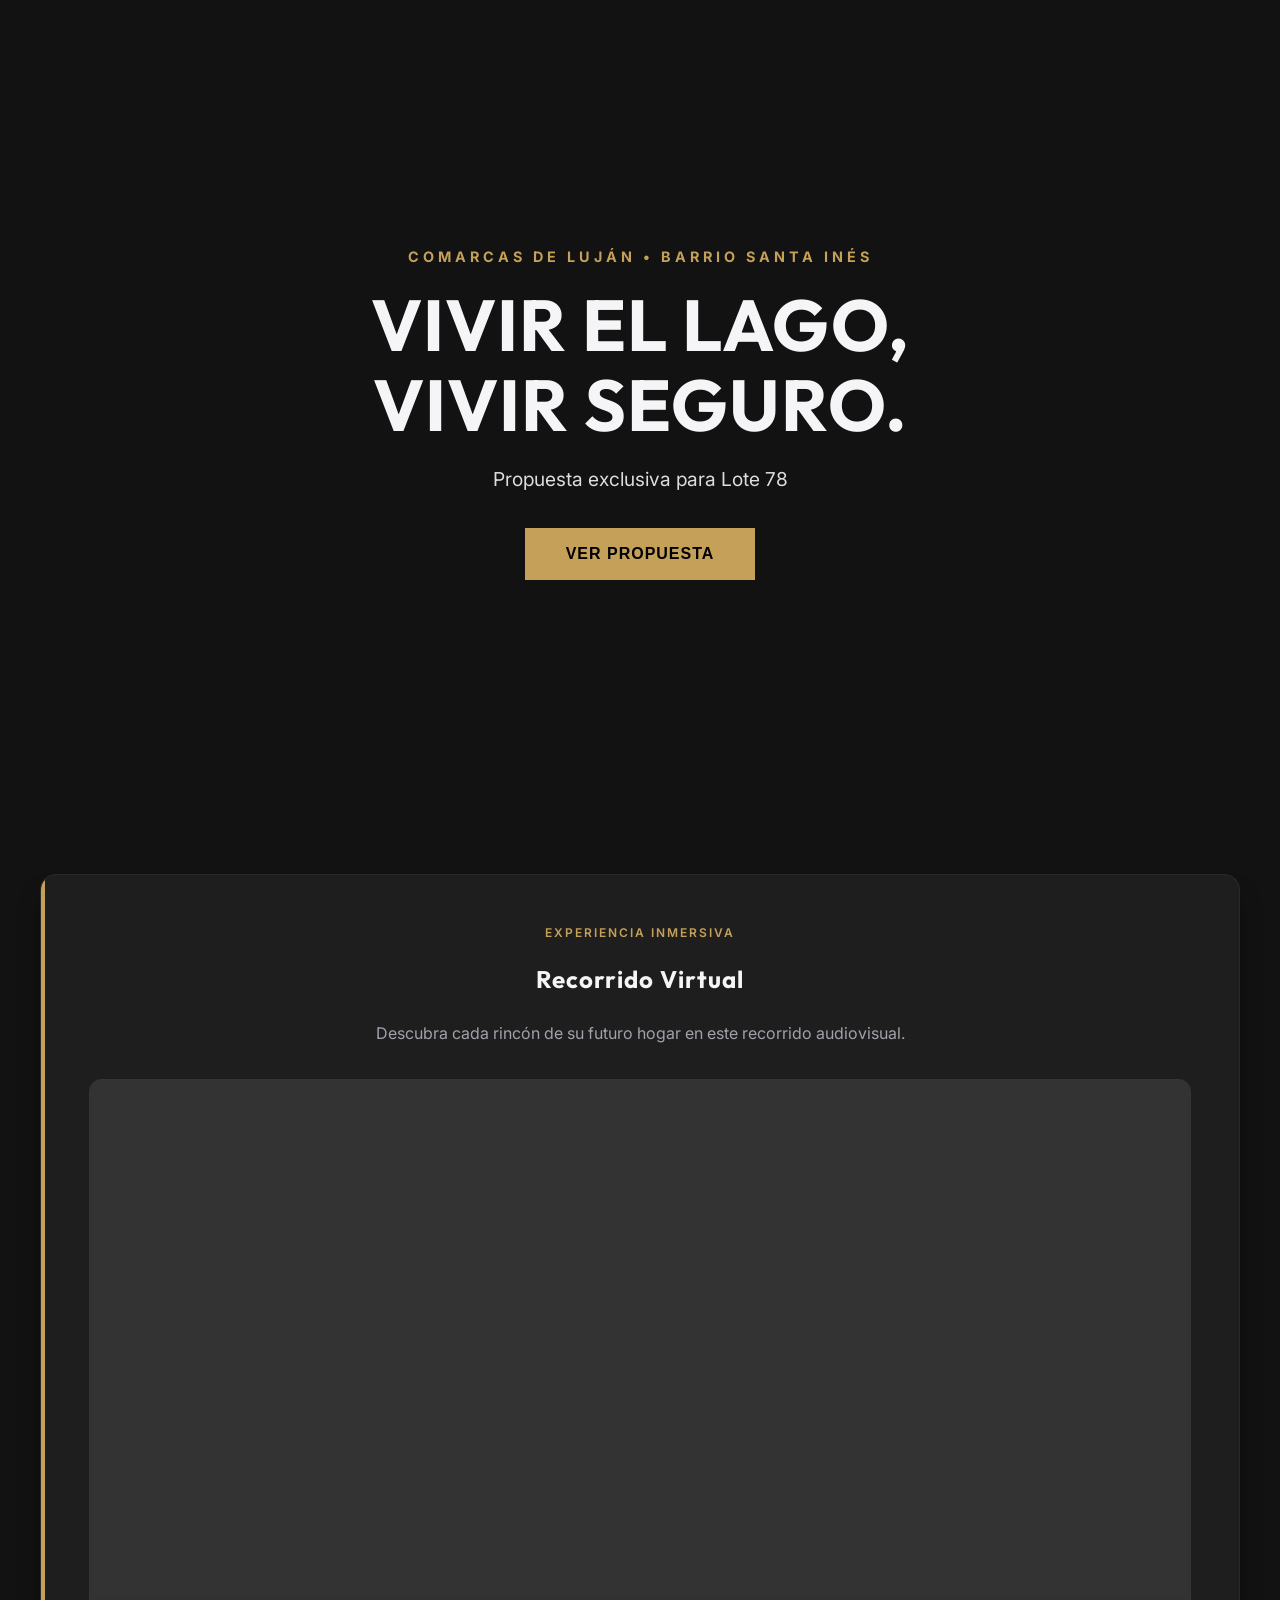
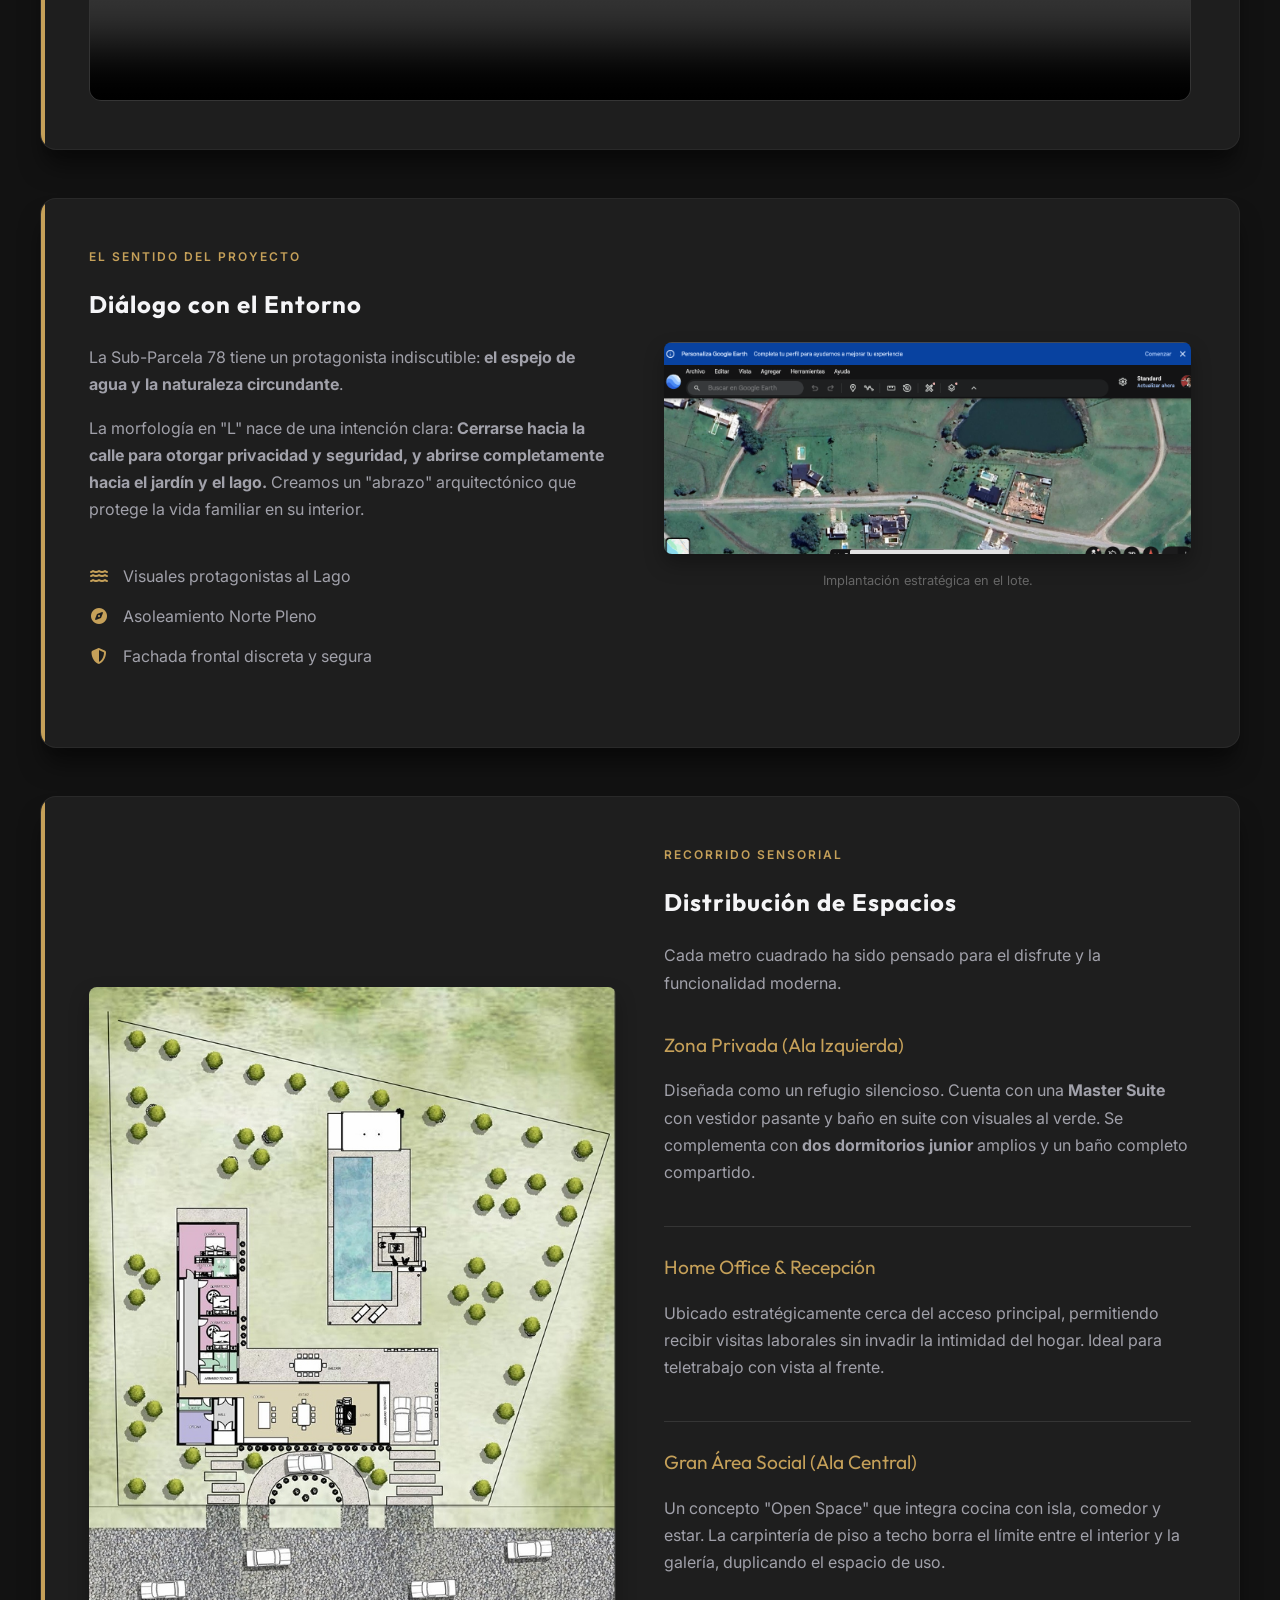
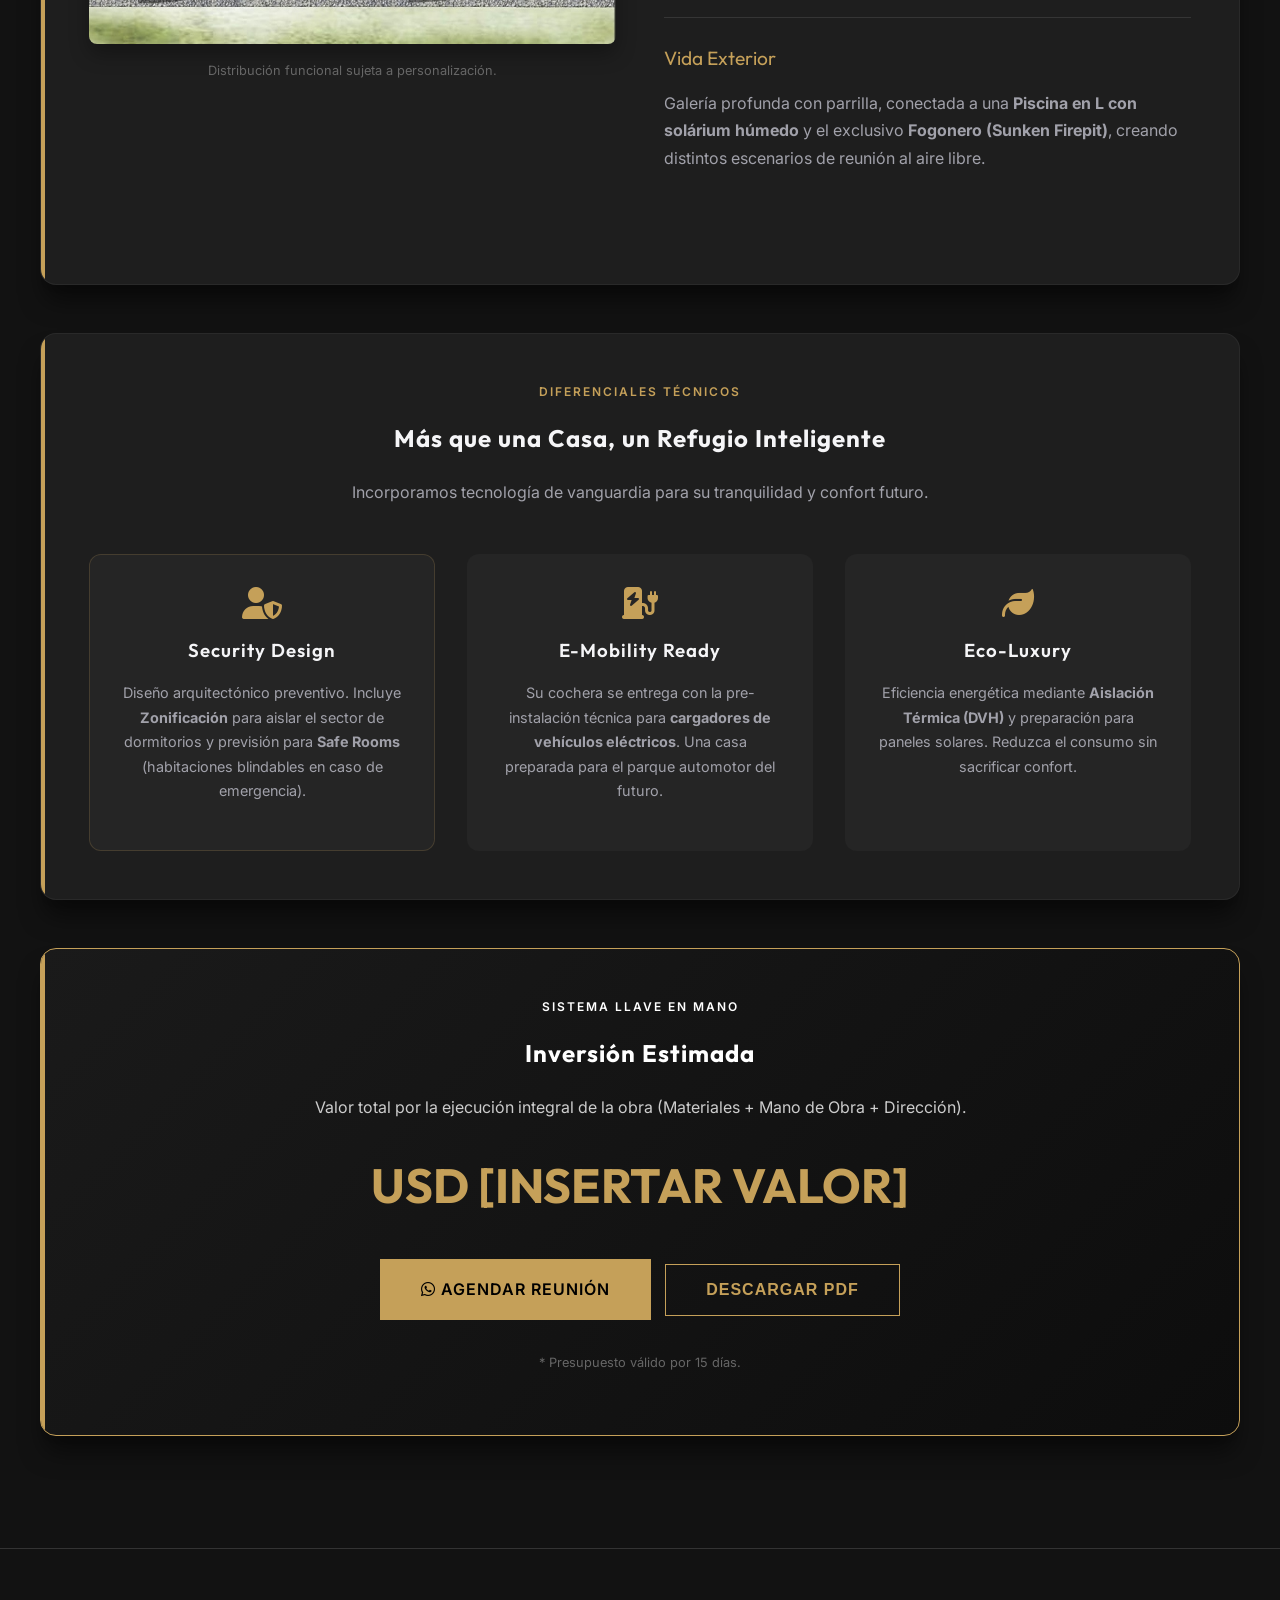
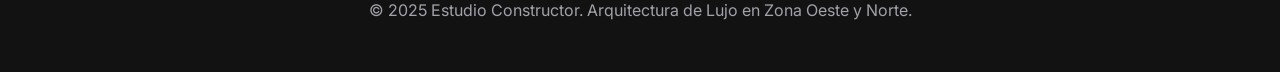
==== propuesta-loreti.html @ d9b49cde "Fix proposal file corruption and optimize print styles" ====
<!DOCTYPE html>
<html lang="es">

<head>
    <meta charset="UTF-8">
    <meta name="viewport" content="width=device-width, initial-scale=1.0">
    <title>Propuesta Loreti | Estudio Constructor</title>
    <link rel="preconnect" href="https://fonts.googleapis.com">
    <link rel="preconnect" href="https://fonts.gstatic.com" crossorigin>
    <link
        href="https://fonts.googleapis.com/css2?family=Outfit:wght@300;400;700&family=Inter:wght@300;400;600&display=swap"
        rel="stylesheet">
    <link rel="stylesheet" href="https://cdnjs.cloudflare.com/ajax/libs/font-awesome/6.4.0/css/all.min.css">

    <style>
        /* --- ESTILOS CORPORATIVOS PREMIUM --- */
        :root {
            --bg-dark: #121212;
            --bg-card: #1e1e1e;
            --gold-solid: #c5a059;
            --text-light: #f5f5f7;
            --text-dim: #a1a1aa;
            --shadow-card: 0 20px 25px -5px rgba(0, 0, 0, 0.5), 0 8px 10px -6px rgba(0, 0, 0, 0.05);
        }

        body {
            font-family: 'Inter', sans-serif;
            color: var(--text-light);
            background-color: var(--bg-dark);
            margin: 0;
            line-height: 1.7;
        }

        h1,
        h2,
        h3,
        h4 {
            font-family: 'Outfit', sans-serif;
            color: var(--text-light);
            margin-top: 0;
            letter-spacing: 1px;
        }

        .gold-text {
            color: var(--gold-solid);
        }

        /* --- HERO --- */
        .hero {
            position: relative;
            height: 90vh;
            display: flex;
            align-items: center;
            justify-content: center;
            overflow: hidden;
            text-align: center;
        }

        .video-bg {
            position: absolute;
            top: 50%;
            left: 50%;
            min-width: 100%;
            min-height: 100%;
            width: auto;
            height: auto;
            z-index: -2;
            transform: translate(-50%, -50%);
            object-fit: cover;
            filter: brightness(0.4);
        }

        .hero-content {
            z-index: 1;
            padding: 2rem;
            max-width: 900px;
            animation: fadeIn 1.5s ease-out;
        }

        .hero-subtitle {
            text-transform: uppercase;
            letter-spacing: 4px;
            font-size: 0.9rem;
            color: var(--gold-solid);
            margin-bottom: 1rem;
            font-weight: 700;
        }

        .hero h1 {
            font-size: 3.5rem;
            margin-bottom: 0.5rem;
            line-height: 1.1;
        }

        @media(min-width: 768px) {
            .hero h1 {
                font-size: 4.5rem;
            }
        }

        /* --- LAYOUT --- */
        .container {
            max-width: 1200px;
            margin: 0 auto;
            padding: 4rem 2rem;
        }

        .card {
            background: var(--bg-card);
            border: 1px solid rgba(255, 255, 255, 0.05);
            border-radius: 16px;
            box-shadow: var(--shadow-card);
            padding: 3rem;
            margin-bottom: 3rem;
            position: relative;
            overflow: hidden;
        }

        .card::before {
            content: '';
            position: absolute;
            top: 0;
            left: 0;
            width: 4px;
            height: 100%;
            background: var(--gold-solid);
        }

        .section-tag {
            text-transform: uppercase;
            font-size: 0.75rem;
            letter-spacing: 2px;
            color: var(--gold-solid);
            margin-bottom: 1rem;
            display: block;
            font-weight: 600;
        }

        .grid-2 {
            display: grid;
            grid-template-columns: 1fr;
            gap: 3rem;
            align-items: center;
        }

        .grid-3 {
            display: grid;
            grid-template-columns: repeat(auto-fit, minmax(280px, 1fr));
            gap: 2rem;
            margin-top: 3rem;
        }

        @media(min-width: 900px) {
            .grid-2 {
                grid-template-columns: 1fr 1fr;
            }
        }

        /* --- DETAILS LIST (NUEVO) --- */
        .detail-list {
            list-style: none;
            padding: 0;
            margin-top: 2rem;
        }

        .detail-item {
            margin-bottom: 1.5rem;
            border-bottom: 1px solid rgba(255, 255, 255, 0.1);
            padding-bottom: 1.5rem;
        }

        .detail-item:last-child {
            border-bottom: none;
        }

        .detail-title {
            color: var(--gold-solid);
            font-family: 'Outfit', sans-serif;
            font-size: 1.2rem;
            margin-bottom: 0.5rem;
            display: block;
        }

        /* --- FEATURES --- */
        .feature-item {
            text-align: center;
            padding: 2rem;
            background: rgba(255, 255, 255, 0.03);
            border-radius: 12px;
            transition: all 0.3s ease;
            border: 1px solid transparent;
        }

        .feature-item:hover {
            background: rgba(197, 160, 89, 0.05);
            border-color: rgba(197, 160, 89, 0.3);
            transform: translateY(-5px);
        }

        .feature-icon {
            font-size: 2rem;
            color: var(--gold-solid);
            margin-bottom: 1rem;
            display: block;
        }

        .feature-title {
            font-weight: 600;
            margin-bottom: 0.5rem;
            color: var(--text-light);
        }

        .feature-desc {
            font-size: 0.9rem;
            color: var(--text-dim);
        }

        /* --- BUDGET & BUTTONS --- */
        .budget-card {
            background: linear-gradient(135deg, #1a1a1a 0%, #0d0d0d 100%);
            border: 1px solid var(--gold-solid);
            text-align: center;
        }

        .price-tag {
            font-size: 3rem;
            font-family: 'Outfit', sans-serif;
            font-weight: 700;
            color: var(--gold-solid);
            margin: 1.5rem 0;
        }

        .btn {
            display: inline-block;
            padding: 1rem 2.5rem;
            border-radius: 0px;
            text-decoration: none;
            font-weight: 600;
            transition: all 0.3s;
            cursor: pointer;
            border: 1px solid var(--gold-solid);
            font-size: 1rem;
            letter-spacing: 1px;
            text-transform: uppercase;
        }

        .btn-primary {
            background-color: var(--gold-solid);
            color: #000;
        }

        .btn-primary:hover {
            background-color: #e0b665;
            box-shadow: 0 0 15px rgba(197, 160, 89, 0.3);
        }

        .btn-outline {
            background-color: transparent;
            color: var(--gold-solid);
        }

        .btn-outline:hover {
            background-color: rgba(197, 160, 89, 0.1);
        }

        /* --- UTILS --- */
        img {
            max-width: 100%;
            height: auto;
            border-radius: 8px;
            box-shadow: 0 10px 20px rgba(0, 0, 0, 0.3);
        }

        .text-dim {
            color: var(--text-dim);
        }

        ul.check-list {
            list-style: none;
            padding: 0;
            text-align: left;
            display: inline-block;
        }

        ul.check-list li {
            margin-bottom: 0.8rem;
            color: var(--text-dim);
        }

        ul.check-list li i {
            color: var(--gold-solid);
            margin-right: 10px;
            width: 20px;
            text-align: center;
        }

        @keyframes fadeIn {
            from {
                opacity: 0;
                transform: translateY(20px);
            }

            to {
                opacity: 1;
                transform: translateY(0);
            }
        }

        /* --- PRINT --- */
        @media print {
            @page {
                size: A4;
                margin: 1.5cm;
            }

            body {
                background-color: white !important;
                color: #000 !important;
                font-size: 10pt;
                -webkit-print-color-adjust: exact;
                print-color-adjust: exact;
            }

            .hero,
            .btn,
            footer,
            .no-print,
            video,
            .video-bg {
                display: none !important;
            }

            .container {
                width: 100% !important;
                max-width: 100% !important;
                padding: 0 !important;
                margin: 0 !important;
            }

            .card {
                background: white !important;
                color: black !important;
                box-shadow: none !important;
                border: none !important;
                border-bottom: 1px solid #eee !important;
                padding: 1rem 0 !important;
                margin-bottom: 1.5rem !important;
                page-break-inside: avoid;
            }

            .card::before {
                display: none !important;
            }

            h1,
            h2,
            h3,
            h4 {
                color: #000 !important;
                page-break-after: avoid;
            }

            .section-tag,
            .gold-text,
            .detail-title,
            .feature-icon {
                color: #c5a059 !important;
                /* Keep gold accent for branding */
            }

            .text-dim,
            .feature-desc {
                color: #444 !important;
            }

            .grid-2,
            .grid-3 {
                display: block !important;
                /* Stack items for better vertical flow on A4 */
            }

            .grid-2>div,
            .grid-3>div {
                margin-bottom: 1.5rem;
                page-break-inside: avoid;
            }

            img {
                max-width: 100% !important;
                height: auto !important;
                box-shadow: none !important;
                border: 1px solid #eee;
            }

            .budget-card {
                background: #f9f9f9 !important;
                border: 2px solid #c5a059 !important;
                color: black !important;
                page-break-before: auto;
            }

            .price-tag {
                color: #c5a059 !important;
            }

            /* Header for Print */
            .print-header {
                display: block !important;
                text-align: center;
                margin-bottom: 3rem;
                border-bottom: 2px solid #c5a059;
                padding-bottom: 1rem;
            }

            .print-header h1 {
                font-size: 24pt;
                margin-bottom: 0.5rem;
            }

            .print-header p {
                font-size: 12pt;
                color: #666;
            }
        }

        .print-header {
            display: none;
        }
    </style>
</head>

<body>

    <div class="print-header">
        <h1>ESTUDIO CONSTRUCTOR</h1>
        <p>Propuesta de Diseño y Ejecución | Cliente: Familia Loreti</p>
    </div>

    <header class="hero">
        <video autoplay muted loop playsinline class="video-bg">
            <source src="Propuesta Loreti/Proyecto loreti video.mp4" type="video/mp4">
        </video>
        <div class="hero-content">
            <p class="hero-subtitle">Comarcas de Luján • Barrio Santa Inés</p>
            <h1>VIVIR EL LAGO,<br>VIVIR SEGURO.</h1>
            <p style="font-size: 1.2rem; color: #ddd; margin-bottom: 2rem;">Propuesta exclusiva para Lote 78</p>
            <div>
                <button onclick="document.getElementById('concepto').scrollIntoView({behavior: 'smooth'})"
                    class="btn btn-primary">Ver Propuesta</button>
            </div>
        </div>
    </header>

    <main class="container">

        <section class="card" style="text-align: center;">
            <span class="section-tag">EXPERIENCIA INMERSIVA</span>
            <h2>Recorrido Virtual</h2>
            <p class="text-dim" style="margin-bottom: 2rem;">Descubra cada rincón de su futuro hogar en este recorrido
                audiovisual.</p>
            <div
                style="position: relative; padding-bottom: 56.25%; height: 0; overflow: hidden; border-radius: 12px; border: 1px solid rgba(255,255,255,0.1);">
                <video controls
                    style="position: absolute; top: 0; left: 0; width: 100%; height: 100%; object-fit: cover;">
                    <source src="Propuesta Loreti/Proyecto loreti video.mp4" type="video/mp4">
                    Tu navegador no soporta el elemento de video.
                </video>
            </div>
        </section>

        <section id="concepto" class="card">
            <div class="grid-2">
                <div>
                    <span class="section-tag">EL SENTIDO DEL PROYECTO</span>
                    <h2>Diálogo con el Entorno</h2>
                    <p class="text-dim">La Sub-Parcela 78 tiene un protagonista indiscutible: <strong>el espejo de agua
                            y la naturaleza circundante</strong>.</p>
                    <p class="text-dim">La morfología en "L" nace de una intención clara: <strong>Cerrarse hacia la
                            calle para otorgar privacidad y seguridad, y abrirse completamente hacia el jardín y el
                            lago.</strong> Creamos un "abrazo" arquitectónico que protege la vida familiar en su
                        interior.</p>
                    <div style="margin-top: 1.5rem;">
                        <ul class="check-list">
                            <li><i class="fas fa-water"></i> Visuales protagonistas al Lago</li>
                            <li><i class="fas fa-compass"></i> Asoleamiento Norte Pleno</li>
                            <li><i class="fas fa-shield-alt"></i> Fachada frontal discreta y segura</li>
                        </ul>
                    </div>
                </div>
                <div>
                    <img src="Propuesta Loreti/Captura de pantalla 2025-11-27 100726.png"
                        alt="Vista al Lago en Comarcas de Luján">
                    <p style="text-align: center; font-size: 0.8rem; color: #666; margin-top: 0.5rem;">Implantación
                        estratégica en el lote.</p>
                </div>
            </div>
        </section>

        <section class="card">
            <div class="grid-2">
                <div>
                    <img src="Propuesta Loreti/plano_proyecto.jpg" alt="Plano de Distribución">
                    <p style="text-align: center; font-size: 0.8rem; color: #666; margin-top: 0.5rem;">Distribución
                        funcional sujeta a personalización.</p>
                </div>
                <div>
                    <span class="section-tag">RECORRIDO SENSORIAL</span>
                    <h2>Distribución de Espacios</h2>
                    <p class="text-dim" style="margin-bottom: 1.5rem;">Cada metro cuadrado ha sido pensado para el
                        disfrute y la funcionalidad moderna.</p>

                    <ul class="detail-list">
                        <li class="detail-item">
                            <span class="detail-title">Zona Privada (Ala Izquierda)</span>
                            <p class="text-dim">Diseñada como un refugio silencioso. Cuenta con una <strong>Master
                                    Suite</strong> con vestidor pasante y baño en suite con visuales al verde. Se
                                complementa con <strong>dos dormitorios junior</strong> amplios y un baño completo
                                compartido.</p>
                        </li>
                        <li class="detail-item">
                            <span class="detail-title">Home Office & Recepción</span>
                            <p class="text-dim">Ubicado estratégicamente cerca del acceso principal, permitiendo recibir
                                visitas laborales sin invadir la intimidad del hogar. Ideal para teletrabajo con vista
                                al frente.</p>
                        </li>
                        <li class="detail-item">
                            <span class="detail-title">Gran Área Social (Ala Central)</span>
                            <p class="text-dim">Un concepto "Open Space" que integra cocina con isla, comedor y estar.
                                La carpintería de piso a techo borra el límite entre el interior y la galería,
                                duplicando el espacio de uso.</p>
                        </li>
                        <li class="detail-item">
                            <span class="detail-title">Vida Exterior</span>
                            <p class="text-dim">Galería profunda con parrilla, conectada a una <strong>Piscina en L con
                                    solárium húmedo</strong> y el exclusivo <strong>Fogonero (Sunken Firepit)</strong>,
                                creando distintos escenarios de reunión al aire libre.</p>
                        </li>
                    </ul>
                </div>
            </div>
        </section>

        <section class="card">
            <div style="text-align: center; margin-bottom: 2rem;">
                <span class="section-tag">DIFERENCIALES TÉCNICOS</span>
                <h2>Más que una Casa, un Refugio Inteligente</h2>
                <p class="text-dim">Incorporamos tecnología de vanguardia para su tranquilidad y confort futuro.</p>
            </div>

            <div class="grid-3">
                <div class="feature-item" style="border-color: rgba(197, 160, 89, 0.2);">
                    <i class="fas fa-user-shield feature-icon"></i>
                    <h3 class="feature-title">Security Design</h3>
                    <p class="feature-desc">Diseño arquitectónico preventivo. Incluye <strong>Zonificación</strong> para
                        aislar el sector de dormitorios y previsión para <strong>Safe Rooms</strong> (habitaciones
                        blindables en caso de emergencia).</p>
                </div>

                <div class="feature-item">
                    <i class="fas fa-charging-station feature-icon"></i>
                    <h3 class="feature-title">E-Mobility Ready</h3>
                    <p class="feature-desc">Su cochera se entrega con la pre-instalación técnica para <strong>cargadores
                            de vehículos eléctricos</strong>. Una casa preparada para el parque automotor del futuro.
                    </p>
                </div>

                <div class="feature-item">
                    <i class="fas fa-leaf feature-icon"></i>
                    <h3 class="feature-title">Eco-Luxury</h3>
                    <p class="feature-desc">Eficiencia energética mediante <strong>Aislación Térmica (DVH)</strong> y
                        preparación para paneles solares. Reduzca el consumo sin sacrificar confort.</p>
                </div>
            </div>
        </section>

        <section id="presupuesto" class="card budget-card">
            <span class="section-tag" style="color: #fff;">SISTEMA LLAVE EN MANO</span>
            <h2 style="color: #fff;">Inversión Estimada</h2>
            <p style="color: #ccc;">Valor total por la ejecución integral de la obra (Materiales + Mano de Obra +
                Dirección).</p>

            <div class="price-tag">USD [INSERTAR VALOR]</div>

            <div style="margin-top: 2rem;">
                <a href="https://wa.me/5491140753480" class="btn btn-primary"><i class="fab fa-whatsapp"></i> Agendar
                    Reunión</a>
                <button onclick="window.print()" class="btn btn-outline" style="margin-left: 10px;">Descargar
                    PDF</button>
            </div>
            <p style="font-size: 0.8rem; color: #666; margin-top: 2rem;">* Presupuesto válido por 15 días.</p>
        </section>

    </main>

    <footer class="no-print" style="text-align: center; padding: 2rem; border-top: 1px solid #333;">
        <p class="text-dim">&copy; 2025 Estudio Constructor. Arquitectura de Lujo en Zona Oeste y Norte.</p>
    </footer>

</body>

</html>
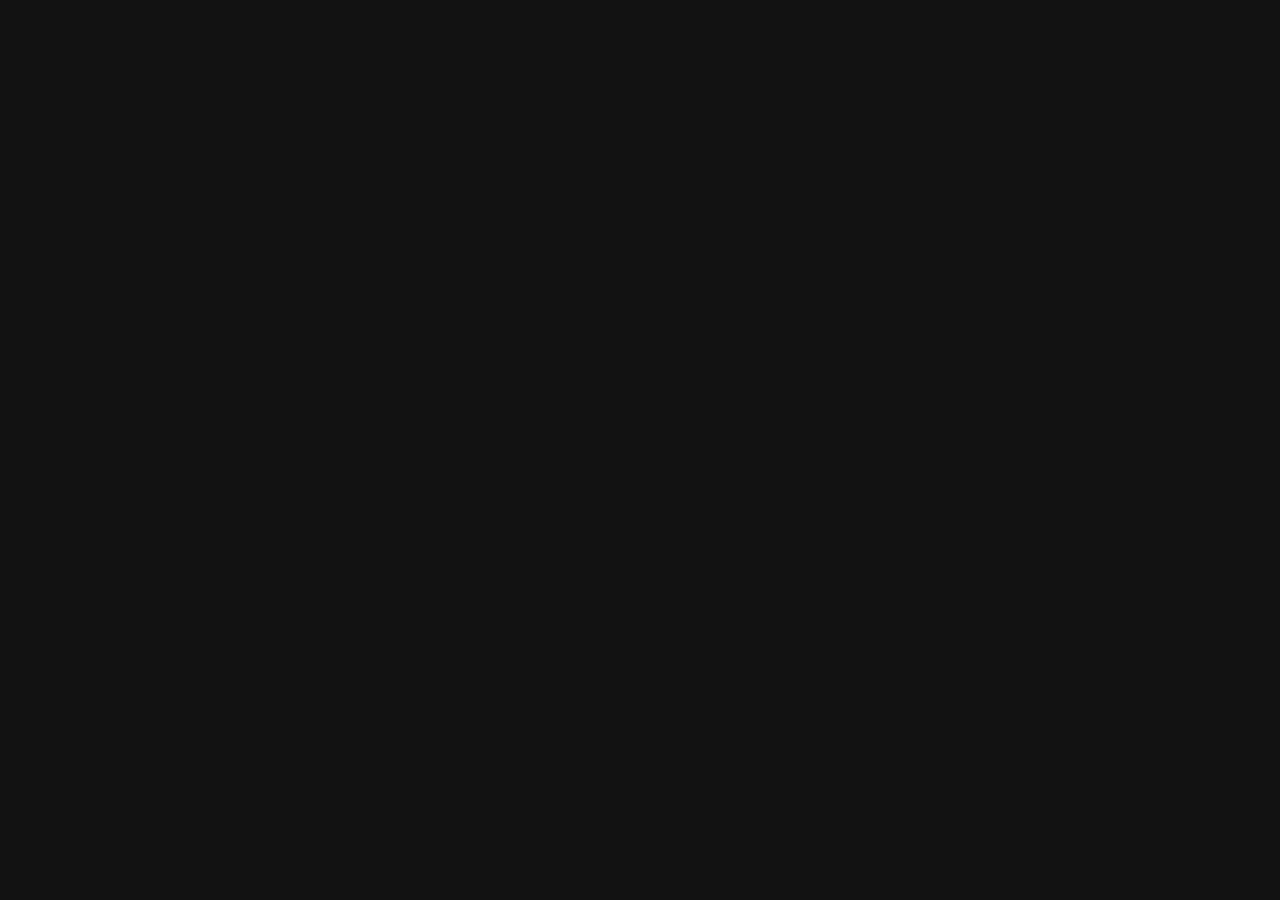
==== commit 4b2e56e9: "Add PDF Cover Page and enforce page breaks" ====
--- a/propuesta-loreti.html
+++ b/propuesta-loreti.html
@@ -301,301 +301,10 @@
             }
 
             to {
-                opacity: 1;
-                transform: translateY(0);
-            }
-        }
-
-        /* --- PRINT --- */
-        @media print {
-            @page {
-                size: A4;
-                margin: 1.5cm;
-            }
-
-            body {
-                background-color: white !important;
-                color: #000 !important;
-                font-size: 10pt;
-                -webkit-print-color-adjust: exact;
-                print-color-adjust: exact;
-            }
-
-            .hero,
-            .btn,
-            footer,
-            .no-print,
-            video,
-            .video-bg {
-                display: none !important;
-            }
-
-            .container {
-                width: 100% !important;
-                max-width: 100% !important;
-                padding: 0 !important;
-                margin: 0 !important;
-            }
-
-            .card {
-                background: white !important;
-                color: black !important;
-                box-shadow: none !important;
-                border: none !important;
-                border-bottom: 1px solid #eee !important;
-                padding: 1rem 0 !important;
-                margin-bottom: 1.5rem !important;
-                page-break-inside: avoid;
-            }
-
-            .card::before {
-                display: none !important;
-            }
-
-            h1,
-            h2,
-            h3,
-            h4 {
-                color: #000 !important;
-                page-break-after: avoid;
-            }
-
-            .section-tag,
-            .gold-text,
-            .detail-title,
-            .feature-icon {
-                color: #c5a059 !important;
-                /* Keep gold accent for branding */
-            }
-
-            .text-dim,
-            .feature-desc {
-                color: #444 !important;
-            }
-
-            .grid-2,
-            .grid-3 {
-                display: block !important;
-                /* Stack items for better vertical flow on A4 */
-            }
-
-            .grid-2>div,
-            .grid-3>div {
-                margin-bottom: 1.5rem;
-                page-break-inside: avoid;
-            }
-
-            img {
-                max-width: 100% !important;
-                height: auto !important;
-                box-shadow: none !important;
-                border: 1px solid #eee;
-            }
-
-            .budget-card {
-                background: #f9f9f9 !important;
-                border: 2px solid #c5a059 !important;
-                color: black !important;
-                page-break-before: auto;
-            }
-
-            .price-tag {
-                color: #c5a059 !important;
-            }
-
-            /* Header for Print */
-            .print-header {
-                display: block !important;
-                text-align: center;
-                margin-bottom: 3rem;
-                border-bottom: 2px solid #c5a059;
-                padding-bottom: 1rem;
-            }
-
-            .print-header h1 {
-                font-size: 24pt;
-                margin-bottom: 0.5rem;
-            }
-
-            .print-header p {
-                font-size: 12pt;
-                color: #666;
-            }
-        }
-
-        .print-header {
-            display: none;
-        }
-    </style>
-</head>
-
-<body>
-
-    <div class="print-header">
-        <h1>ESTUDIO CONSTRUCTOR</h1>
-        <p>Propuesta de Diseño y Ejecución | Cliente: Familia Loreti</p>
-    </div>
-
-    <header class="hero">
-        <video autoplay muted loop playsinline class="video-bg">
-            <source src="Propuesta Loreti/Proyecto loreti video.mp4" type="video/mp4">
-        </video>
-        <div class="hero-content">
-            <p class="hero-subtitle">Comarcas de Luján • Barrio Santa Inés</p>
-            <h1>VIVIR EL LAGO,<br>VIVIR SEGURO.</h1>
-            <p style="font-size: 1.2rem; color: #ddd; margin-bottom: 2rem;">Propuesta exclusiva para Lote 78</p>
-            <div>
-                <button onclick="document.getElementById('concepto').scrollIntoView({behavior: 'smooth'})"
-                    class="btn btn-primary">Ver Propuesta</button>
-            </div>
-        </div>
-    </header>
-
-    <main class="container">
-
-        <section class="card" style="text-align: center;">
-            <span class="section-tag">EXPERIENCIA INMERSIVA</span>
-            <h2>Recorrido Virtual</h2>
-            <p class="text-dim" style="margin-bottom: 2rem;">Descubra cada rincón de su futuro hogar en este recorrido
-                audiovisual.</p>
-            <div
-                style="position: relative; padding-bottom: 56.25%; height: 0; overflow: hidden; border-radius: 12px; border: 1px solid rgba(255,255,255,0.1);">
-                <video controls
-                    style="position: absolute; top: 0; left: 0; width: 100%; height: 100%; object-fit: cover;">
-                    <source src="Propuesta Loreti/Proyecto loreti video.mp4" type="video/mp4">
-                    Tu navegador no soporta el elemento de video.
-                </video>
-            </div>
-        </section>
-
-        <section id="concepto" class="card">
-            <div class="grid-2">
-                <div>
-                    <span class="section-tag">EL SENTIDO DEL PROYECTO</span>
-                    <h2>Diálogo con el Entorno</h2>
-                    <p class="text-dim">La Sub-Parcela 78 tiene un protagonista indiscutible: <strong>el espejo de agua
-                            y la naturaleza circundante</strong>.</p>
-                    <p class="text-dim">La morfología en "L" nace de una intención clara: <strong>Cerrarse hacia la
-                            calle para otorgar privacidad y seguridad, y abrirse completamente hacia el jardín y el
-                            lago.</strong> Creamos un "abrazo" arquitectónico que protege la vida familiar en su
-                        interior.</p>
-                    <div style="margin-top: 1.5rem;">
-                        <ul class="check-list">
-                            <li><i class="fas fa-water"></i> Visuales protagonistas al Lago</li>
-                            <li><i class="fas fa-compass"></i> Asoleamiento Norte Pleno</li>
-                            <li><i class="fas fa-shield-alt"></i> Fachada frontal discreta y segura</li>
-                        </ul>
-                    </div>
-                </div>
-                <div>
-                    <img src="Propuesta Loreti/Captura de pantalla 2025-11-27 100726.png"
-                        alt="Vista al Lago en Comarcas de Luján">
-                    <p style="text-align: center; font-size: 0.8rem; color: #666; margin-top: 0.5rem;">Implantación
-                        estratégica en el lote.</p>
-                </div>
-            </div>
-        </section>
-
-        <section class="card">
-            <div class="grid-2">
-                <div>
-                    <img src="Propuesta Loreti/plano_proyecto.jpg" alt="Plano de Distribución">
-                    <p style="text-align: center; font-size: 0.8rem; color: #666; margin-top: 0.5rem;">Distribución
-                        funcional sujeta a personalización.</p>
-                </div>
-                <div>
-                    <span class="section-tag">RECORRIDO SENSORIAL</span>
-                    <h2>Distribución de Espacios</h2>
-                    <p class="text-dim" style="margin-bottom: 1.5rem;">Cada metro cuadrado ha sido pensado para el
-                        disfrute y la funcionalidad moderna.</p>
-
-                    <ul class="detail-list">
-                        <li class="detail-item">
-                            <span class="detail-title">Zona Privada (Ala Izquierda)</span>
-                            <p class="text-dim">Diseñada como un refugio silencioso. Cuenta con una <strong>Master
-                                    Suite</strong> con vestidor pasante y baño en suite con visuales al verde. Se
-                                complementa con <strong>dos dormitorios junior</strong> amplios y un baño completo
-                                compartido.</p>
-                        </li>
-                        <li class="detail-item">
-                            <span class="detail-title">Home Office & Recepción</span>
-                            <p class="text-dim">Ubicado estratégicamente cerca del acceso principal, permitiendo recibir
-                                visitas laborales sin invadir la intimidad del hogar. Ideal para teletrabajo con vista
-                                al frente.</p>
-                        </li>
-                        <li class="detail-item">
-                            <span class="detail-title">Gran Área Social (Ala Central)</span>
-                            <p class="text-dim">Un concepto "Open Space" que integra cocina con isla, comedor y estar.
-                                La carpintería de piso a techo borra el límite entre el interior y la galería,
-                                duplicando el espacio de uso.</p>
-                        </li>
-                        <li class="detail-item">
-                            <span class="detail-title">Vida Exterior</span>
-                            <p class="text-dim">Galería profunda con parrilla, conectada a una <strong>Piscina en L con
-                                    solárium húmedo</strong> y el exclusivo <strong>Fogonero (Sunken Firepit)</strong>,
-                                creando distintos escenarios de reunión al aire libre.</p>
-                        </li>
-                    </ul>
-                </div>
-            </div>
-        </section>
-
-        <section class="card">
-            <div style="text-align: center; margin-bottom: 2rem;">
-                <span class="section-tag">DIFERENCIALES TÉCNICOS</span>
-                <h2>Más que una Casa, un Refugio Inteligente</h2>
-                <p class="text-dim">Incorporamos tecnología de vanguardia para su tranquilidad y confort futuro.</p>
-            </div>
-
-            <div class="grid-3">
-                <div class="feature-item" style="border-color: rgba(197, 160, 89, 0.2);">
-                    <i class="fas fa-user-shield feature-icon"></i>
-                    <h3 class="feature-title">Security Design</h3>
-                    <p class="feature-desc">Diseño arquitectónico preventivo. Incluye <strong>Zonificación</strong> para
-                        aislar el sector de dormitorios y previsión para <strong>Safe Rooms</strong> (habitaciones
-                        blindables en caso de emergencia).</p>
-                </div>
-
-                <div class="feature-item">
-                    <i class="fas fa-charging-station feature-icon"></i>
-                    <h3 class="feature-title">E-Mobility Ready</h3>
-                    <p class="feature-desc">Su cochera se entrega con la pre-instalación técnica para <strong>cargadores
-                            de vehículos eléctricos</strong>. Una casa preparada para el parque automotor del futuro.
-                    </p>
-                </div>
-
-                <div class="feature-item">
-                    <i class="fas fa-leaf feature-icon"></i>
-                    <h3 class="feature-title">Eco-Luxury</h3>
-                    <p class="feature-desc">Eficiencia energética mediante <strong>Aislación Térmica (DVH)</strong> y
-                        preparación para paneles solares. Reduzca el consumo sin sacrificar confort.</p>
-                </div>
-            </div>
-        </section>
-
-        <section id="presupuesto" class="card budget-card">
-            <span class="section-tag" style="color: #fff;">SISTEMA LLAVE EN MANO</span>
-            <h2 style="color: #fff;">Inversión Estimada</h2>
-            <p style="color: #ccc;">Valor total por la ejecución integral de la obra (Materiales + Mano de Obra +
-                Dirección).</p>
-
-            <div class="price-tag">USD [INSERTAR VALOR]</div>
-
-            <div style="margin-top: 2rem;">
-                <a href="https://wa.me/5491140753480" class="btn btn-primary"><i class="fab fa-whatsapp"></i> Agendar
-                    Reunión</a>
-                <button onclick="window.print()" class="btn btn-outline" style="margin-left: 10px;">Descargar
-                    PDF</button>
-            </div>
-            <p style="font-size: 0.8rem; color: #666; margin-top: 2rem;">* Presupuesto válido por 15 días.</p>
-        </section>
-
-    </main>
-
-    <footer class="no-print" style="text-align: center; padding: 2rem; border-top: 1px solid #333;">
-        <p class="text-dim">&copy; 2025 Estudio Constructor. Arquitectura de Lujo en Zona Oeste y Norte.</p>
-    </footer>
-
-</body>
-
-</html>+                <div class="hero-content"><p class="hero-subtitle">Comarcas de Luján • Barrio Santa Inés</p><h1>VIVIR EL LAGO,
+                <br>VIVIR SEGURO.</h1><p style="font-size: 1.2rem; color: #ddd; margin-bottom: 2rem;">Propuesta exclusiva para Lote 78</p><div><button onclick="document.getElementById('concepto').scrollIntoView({behavior: 'smooth'})"
+                class="btn btn-primary">Ver Propuesta</button></div></div></header><main class="container"><section class="card" style="text-align: center;"><span class="section-tag">EXPERIENCIA INMERSIVA</span><h2>Recorrido Virtual</h2><p class="text-dim" style="margin-bottom: 2rem;">Descubra cada rincón de su futuro hogar en este recorrido audiovisual.</p><div style="position: relative; padding-bottom: 56.25%; height: 0; overflow: hidden; border-radius: 12px; border: 1px solid rgba(255,255,255,0.1);"><video controls style="position: absolute; top: 0; left: 0; width: 100%; height: 100%; object-fit: cover;"><source src="Propuesta Loreti/Proyecto loreti video.mp4" type="video/mp4">Tu navegador no soporta el elemento de video. </video></div></section><section id="concepto" class="card"><div class="grid-2"><div><span class="section-tag">EL SENTIDO DEL PROYECTO</span><h2>Diálogo con el Entorno</h2><p class="text-dim">La Sub-Parcela 78 tiene un protagonista indiscutible: <strong>el espejo de agua y la naturaleza circundante</strong>.</p> <p class="text-dim" >La morfología en "L" nace de una intención clara: <strong>Cerrarse hacia la calle para otorgar privacidad y seguridad, y abrirse completamente hacia el jardín y el lago.</strong> Creamos un "abrazo" arquitectónico que protege la vida familiar en su interior.</p> <div style="margin-top: 1.5rem;" > <ul class="check-list" > <li><i class="fas fa-water" ></i> Visuales protagonistas al Lago</li> <li><i class="fas fa-compass" ></i> Asoleamiento Norte Pleno</li> <li><i class="fas fa-shield-alt" ></i> Fachada frontal discreta y segura</li> </ul> </div> </div> <div> <img src="Propuesta Loreti/Captura de pantalla 2025-11-27 100726.png"
+                    alt="Vista al Lago en Comarcas de Luján" > <p style="text-align: center; font-size: 0.8rem; color: #666; margin-top: 0.5rem;" >Implantación estratégica en el lote.</p> </div> </div> </section> <section class="card" > <div class="grid-2" > <div> <img src="Propuesta Loreti/plano_proyecto.jpg" alt="Plano de Distribución" > <p style="text-align: center; font-size: 0.8rem; color: #666; margin-top: 0.5rem;" >Distribución funcional sujeta a personalización.</p> </div> <div> <span class="section-tag" >RECORRIDO SENSORIAL</span> <h2>Distribución de Espacios</h2> <p class="text-dim" style="margin-bottom: 1.5rem;" >Cada metro cuadrado ha sido pensado para el disfrute y la funcionalidad moderna.</p> <ul class="detail-list" > <li class="detail-item" > <span class="detail-title" >Zona Privada (Ala Izquierda)</span> <p class="text-dim" >Diseñada como un refugio silencioso. Cuenta con una <strong>Master Suite</strong> con vestidor pasante y baño en suite con visuales al verde. Se complementa con <strong>dos dormitorios junior</strong> amplios y un baño completo compartido.</p> </li> <li class="detail-item" > <span class="detail-title" >Home Office & Recepción</span> <p class="text-dim" >Ubicado estratégicamente cerca del acceso principal, permitiendo recibir visitas laborales sin invadir la intimidad del hogar. Ideal para teletrabajo con vista al frente.</p> </li> <li class="detail-item" > <span class="detail-title" >Gran Área Social (Ala Central)</span> <p class="text-dim" >Un concepto "Open Space" que integra cocina con isla, comedor y estar. La carpintería de piso a techo borra el límite entre el interior y la galería,
+                    duplicando el espacio de uso.</p> </li> <li class="detail-item" > <span class="detail-title" >Vida Exterior</span> <p class="text-dim" >Galería profunda con parrilla, conectada a una <strong>Piscina en L con solárium húmedo</strong> y el exclusivo <strong>Fogonero (Sunken Firepit)</strong>,
+                    creando distintos escenarios de reunión al aire libre.</p> </li> </ul> </div> </div> </section> <section class="card" > <div style="text-align: center; margin-bottom: 2rem;" > <span class="section-tag" >DIFERENCIALES TÉCNICOS</span> <h2>Más que una Casa, un Refugio Inteligente</h2> <p class="text-dim" >Incorporamos tecnología de vanguardia para su tranquilidad y confort futuro.</p> </div> <div class="grid-3" > <div class="feature-item" style="border-color: rgba(197, 160, 89, 0.2);" > <i class="fas fa-user-shield feature-icon" ></i> <h3 class="feature-title" >Security Design</h3> <p class="feature-desc" >Diseño arquitectónico preventivo. Incluye <strong>Zonificación</strong> para aislar el sector de dormitorios y previsión para <strong>Safe Rooms</strong> (habitaciones blindables en caso de emergencia).</p> </div> <div class="feature-item" > <i class="fas fa-charging-station feature-icon" ></i> <h3 class="feature-title" >E-Mobility Ready</h3> <p class="feature-desc" >Su cochera se entrega con la pre-instalación técnica para <strong>cargadores de vehículos eléctricos</strong>. Una casa preparada para el parque automotor del futuro. </p> </div> <div class="feature-item" > <i class="fas fa-leaf feature-icon" ></i> <h3 class="feature-title" >Eco-Luxury</h3> <p class="feature-desc" >Eficiencia energética mediante <strong>Aislación Térmica (DVH)</strong> y preparación para paneles solares. Reduzca el consumo sin sacrificar confort.</p> </div> </div> </section> <section id="presupuesto" class="card budget-card" > <span class="section-tag" style="color: #fff;" >SISTEMA LLAVE EN MANO</span> <h2 style="color: #fff;" >Inversión Estimada</h2> <p style="color: #ccc;" >Valor total por la ejecución integral de la obra (Materiales + Mano de Obra + Dirección).</p> <div class="price-tag" >USD [INSERTAR VALOR]</div> <div style="margin-top: 2rem;" > <a href="https://wa.me/5491140753480" class="btn btn-primary" ><i class="fab fa-whatsapp" ></i> Agendar Reunión</a> <button onclick="window.print()" class="btn btn-outline" style="margin-left: 10px;" >Descargar PDF</button> </div> <p style="font-size: 0.8rem; color: #666; margin-top: 2rem;" >* Presupuesto válido por 15 días.</p> </section> </main> <footer class="no-print" style="text-align: center; padding: 2rem; border-top: 1px solid #333;" > <p class="text-dim" >&copy;
+                2025 Estudio Constructor. Arquitectura de Lujo en Zona Oeste y Norte.</p></footer></body></html>
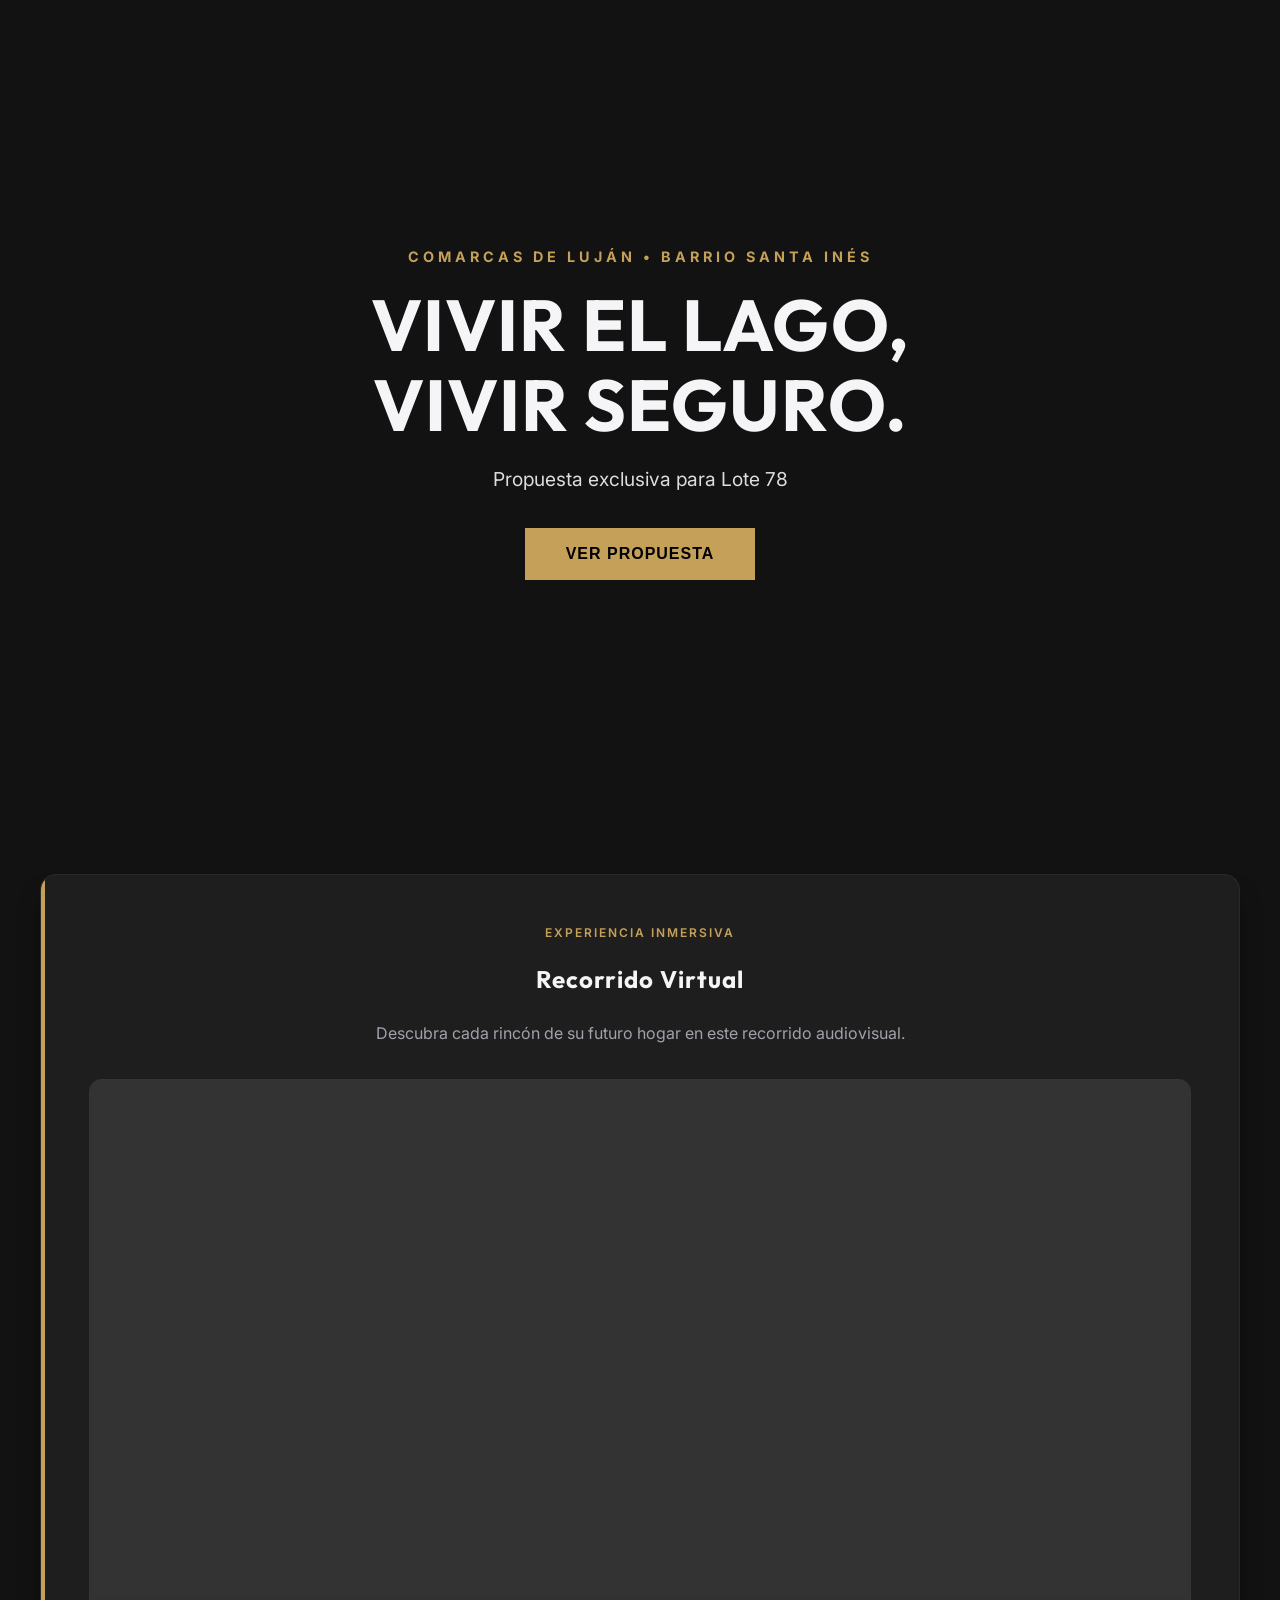
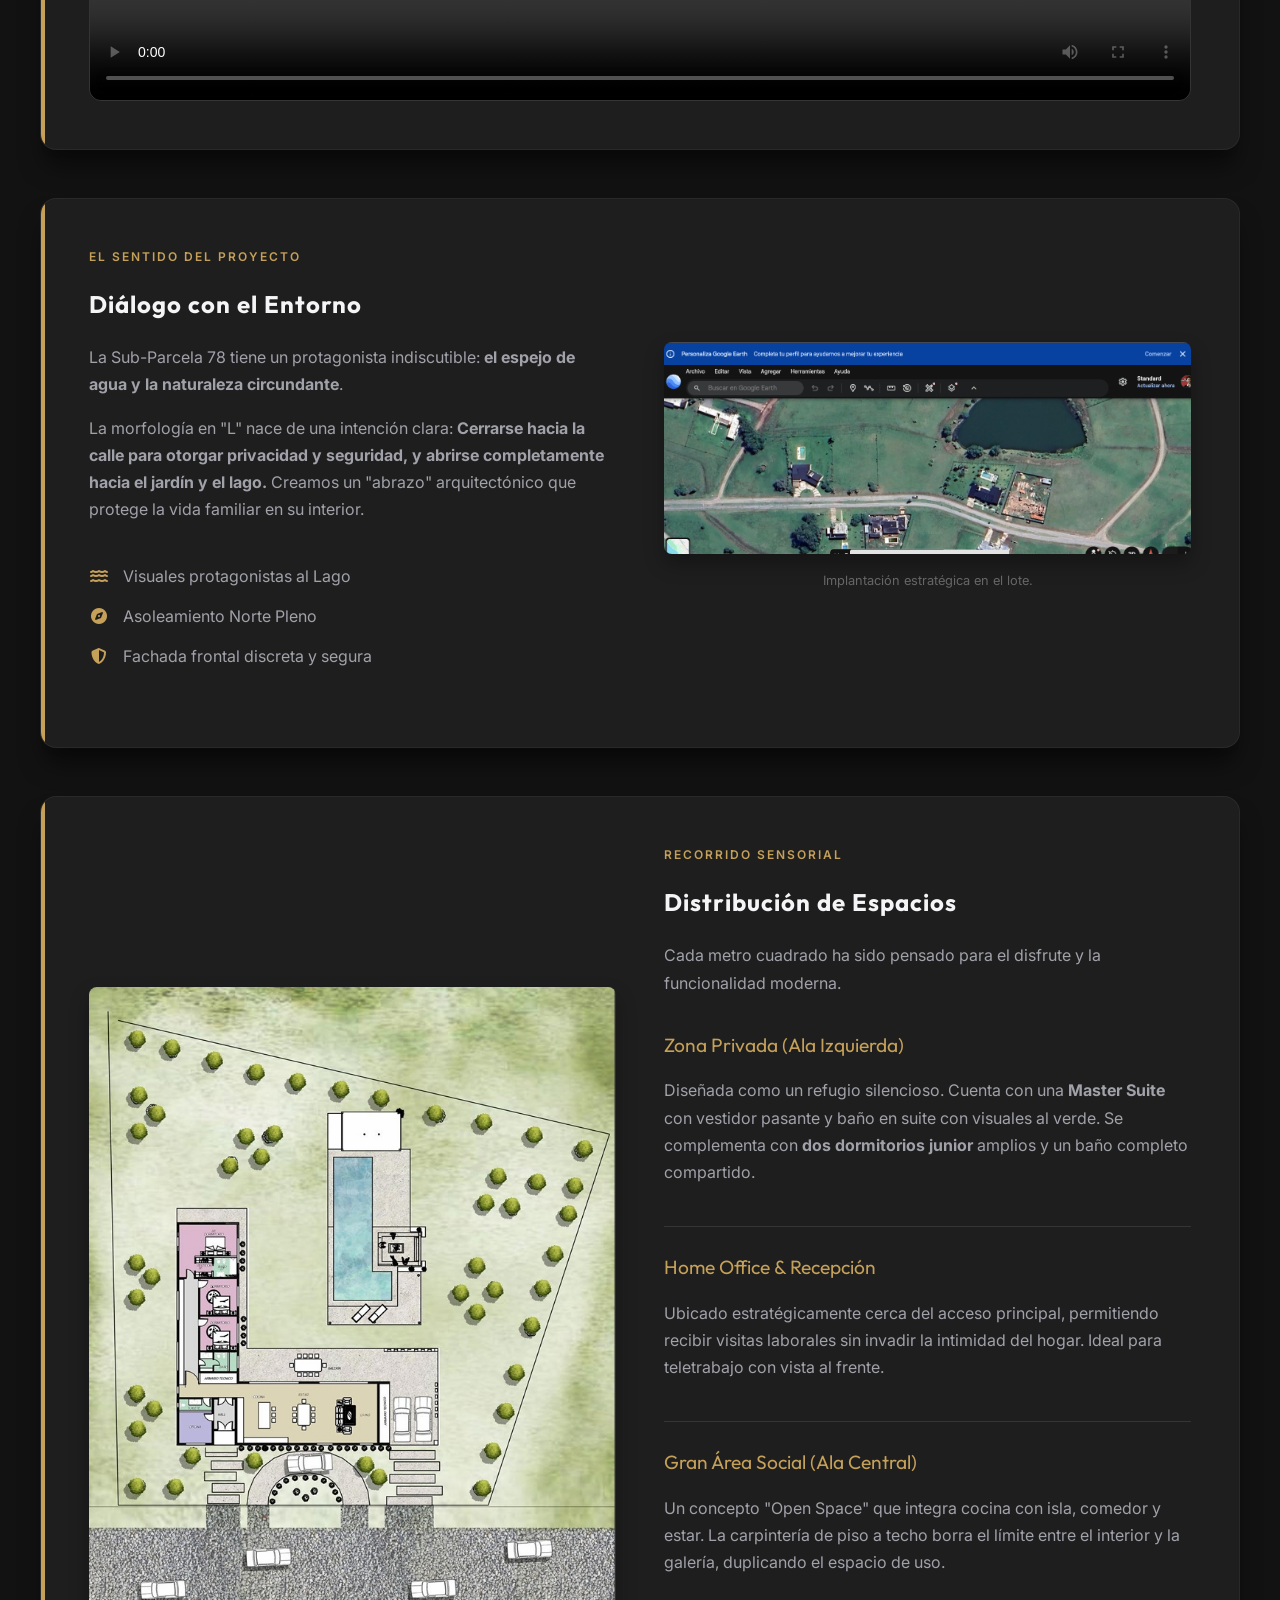
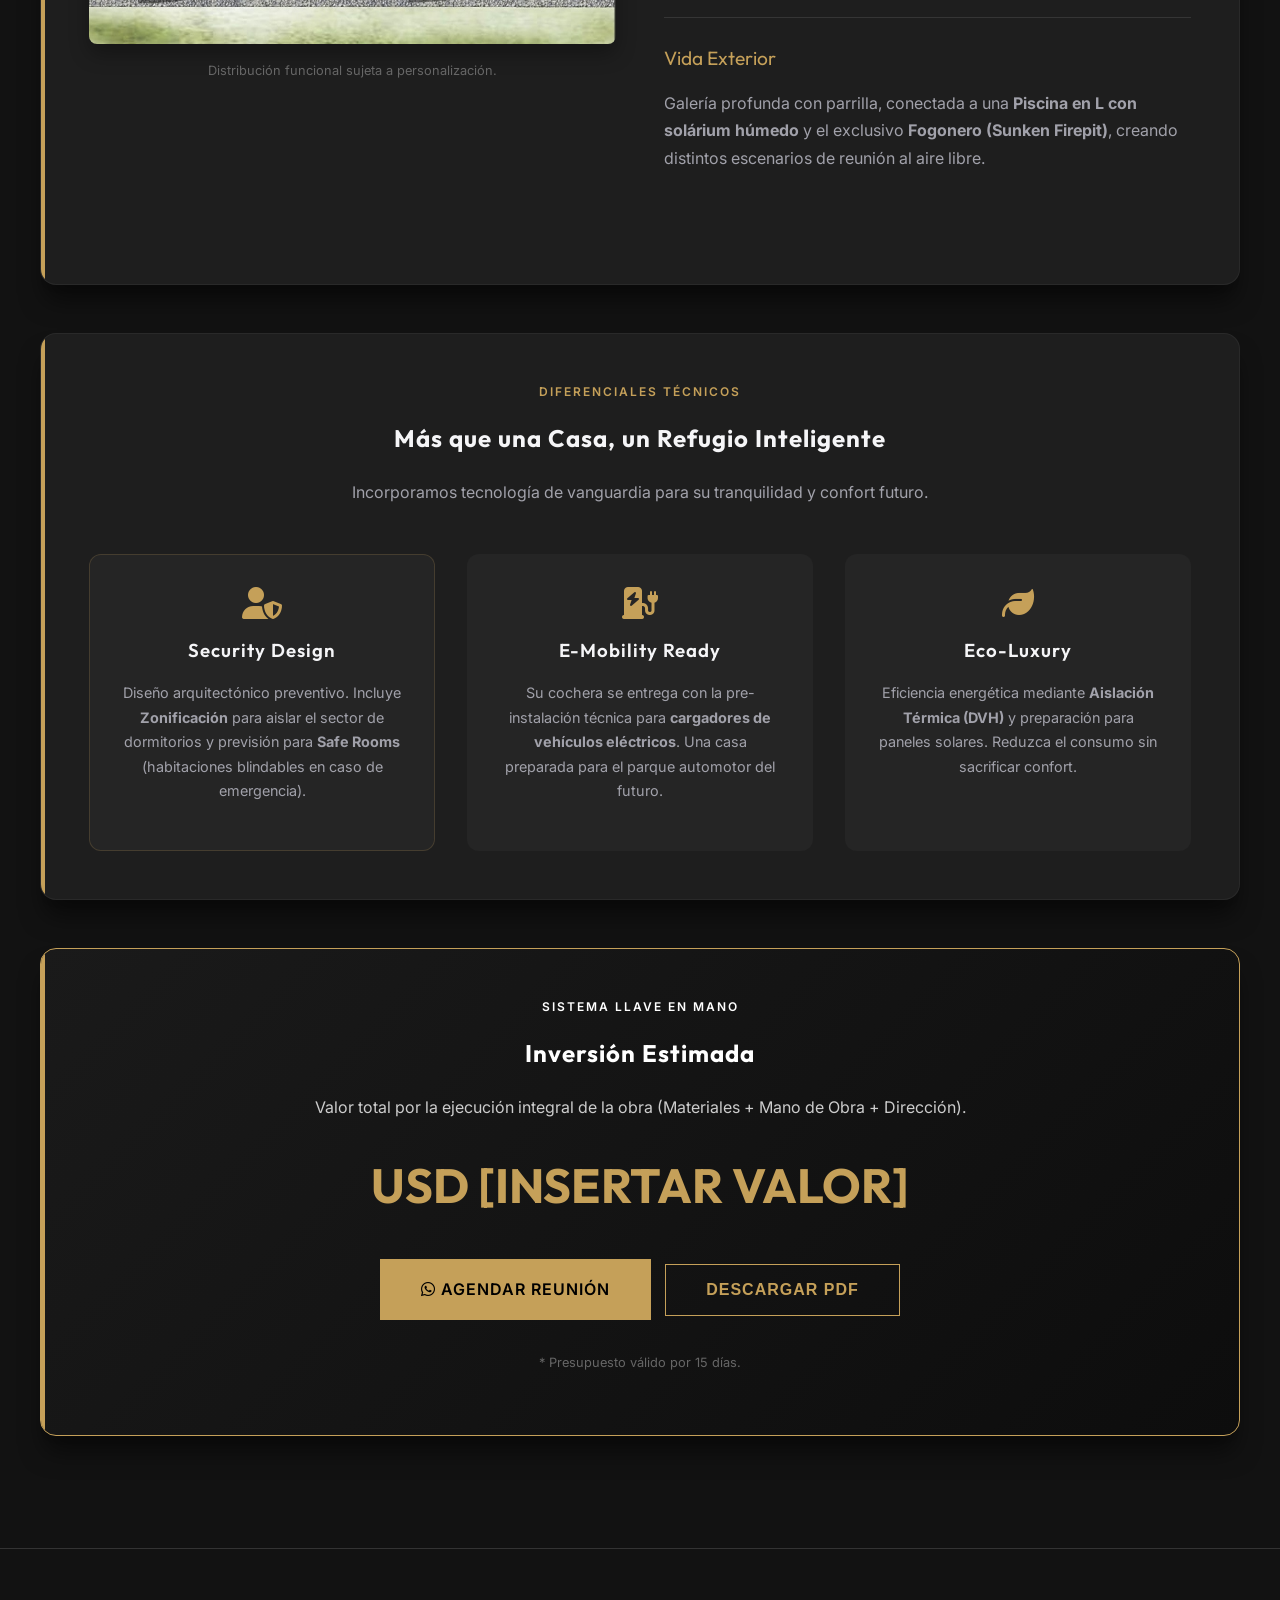
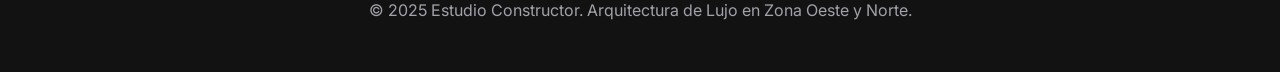
==== commit 22cd2643: "Fix PDF design implementation" ====
--- a/propuesta-loreti.html
+++ b/propuesta-loreti.html
@@ -301,10 +301,335 @@
             }
 
             to {
-                <div class="hero-content"><p class="hero-subtitle">Comarcas de Luján • Barrio Santa Inés</p><h1>VIVIR EL LAGO,
-                <br>VIVIR SEGURO.</h1><p style="font-size: 1.2rem; color: #ddd; margin-bottom: 2rem;">Propuesta exclusiva para Lote 78</p><div><button onclick="document.getElementById('concepto').scrollIntoView({behavior: 'smooth'})"
-                class="btn btn-primary">Ver Propuesta</button></div></div></header><main class="container"><section class="card" style="text-align: center;"><span class="section-tag">EXPERIENCIA INMERSIVA</span><h2>Recorrido Virtual</h2><p class="text-dim" style="margin-bottom: 2rem;">Descubra cada rincón de su futuro hogar en este recorrido audiovisual.</p><div style="position: relative; padding-bottom: 56.25%; height: 0; overflow: hidden; border-radius: 12px; border: 1px solid rgba(255,255,255,0.1);"><video controls style="position: absolute; top: 0; left: 0; width: 100%; height: 100%; object-fit: cover;"><source src="Propuesta Loreti/Proyecto loreti video.mp4" type="video/mp4">Tu navegador no soporta el elemento de video. </video></div></section><section id="concepto" class="card"><div class="grid-2"><div><span class="section-tag">EL SENTIDO DEL PROYECTO</span><h2>Diálogo con el Entorno</h2><p class="text-dim">La Sub-Parcela 78 tiene un protagonista indiscutible: <strong>el espejo de agua y la naturaleza circundante</strong>.</p> <p class="text-dim" >La morfología en "L" nace de una intención clara: <strong>Cerrarse hacia la calle para otorgar privacidad y seguridad, y abrirse completamente hacia el jardín y el lago.</strong> Creamos un "abrazo" arquitectónico que protege la vida familiar en su interior.</p> <div style="margin-top: 1.5rem;" > <ul class="check-list" > <li><i class="fas fa-water" ></i> Visuales protagonistas al Lago</li> <li><i class="fas fa-compass" ></i> Asoleamiento Norte Pleno</li> <li><i class="fas fa-shield-alt" ></i> Fachada frontal discreta y segura</li> </ul> </div> </div> <div> <img src="Propuesta Loreti/Captura de pantalla 2025-11-27 100726.png"
-                    alt="Vista al Lago en Comarcas de Luján" > <p style="text-align: center; font-size: 0.8rem; color: #666; margin-top: 0.5rem;" >Implantación estratégica en el lote.</p> </div> </div> </section> <section class="card" > <div class="grid-2" > <div> <img src="Propuesta Loreti/plano_proyecto.jpg" alt="Plano de Distribución" > <p style="text-align: center; font-size: 0.8rem; color: #666; margin-top: 0.5rem;" >Distribución funcional sujeta a personalización.</p> </div> <div> <span class="section-tag" >RECORRIDO SENSORIAL</span> <h2>Distribución de Espacios</h2> <p class="text-dim" style="margin-bottom: 1.5rem;" >Cada metro cuadrado ha sido pensado para el disfrute y la funcionalidad moderna.</p> <ul class="detail-list" > <li class="detail-item" > <span class="detail-title" >Zona Privada (Ala Izquierda)</span> <p class="text-dim" >Diseñada como un refugio silencioso. Cuenta con una <strong>Master Suite</strong> con vestidor pasante y baño en suite con visuales al verde. Se complementa con <strong>dos dormitorios junior</strong> amplios y un baño completo compartido.</p> </li> <li class="detail-item" > <span class="detail-title" >Home Office & Recepción</span> <p class="text-dim" >Ubicado estratégicamente cerca del acceso principal, permitiendo recibir visitas laborales sin invadir la intimidad del hogar. Ideal para teletrabajo con vista al frente.</p> </li> <li class="detail-item" > <span class="detail-title" >Gran Área Social (Ala Central)</span> <p class="text-dim" >Un concepto "Open Space" que integra cocina con isla, comedor y estar. La carpintería de piso a techo borra el límite entre el interior y la galería,
-                    duplicando el espacio de uso.</p> </li> <li class="detail-item" > <span class="detail-title" >Vida Exterior</span> <p class="text-dim" >Galería profunda con parrilla, conectada a una <strong>Piscina en L con solárium húmedo</strong> y el exclusivo <strong>Fogonero (Sunken Firepit)</strong>,
-                    creando distintos escenarios de reunión al aire libre.</p> </li> </ul> </div> </div> </section> <section class="card" > <div style="text-align: center; margin-bottom: 2rem;" > <span class="section-tag" >DIFERENCIALES TÉCNICOS</span> <h2>Más que una Casa, un Refugio Inteligente</h2> <p class="text-dim" >Incorporamos tecnología de vanguardia para su tranquilidad y confort futuro.</p> </div> <div class="grid-3" > <div class="feature-item" style="border-color: rgba(197, 160, 89, 0.2);" > <i class="fas fa-user-shield feature-icon" ></i> <h3 class="feature-title" >Security Design</h3> <p class="feature-desc" >Diseño arquitectónico preventivo. Incluye <strong>Zonificación</strong> para aislar el sector de dormitorios y previsión para <strong>Safe Rooms</strong> (habitaciones blindables en caso de emergencia).</p> </div> <div class="feature-item" > <i class="fas fa-charging-station feature-icon" ></i> <h3 class="feature-title" >E-Mobility Ready</h3> <p class="feature-desc" >Su cochera se entrega con la pre-instalación técnica para <strong>cargadores de vehículos eléctricos</strong>. Una casa preparada para el parque automotor del futuro. </p> </div> <div class="feature-item" > <i class="fas fa-leaf feature-icon" ></i> <h3 class="feature-title" >Eco-Luxury</h3> <p class="feature-desc" >Eficiencia energética mediante <strong>Aislación Térmica (DVH)</strong> y preparación para paneles solares. Reduzca el consumo sin sacrificar confort.</p> </div> </div> </section> <section id="presupuesto" class="card budget-card" > <span class="section-tag" style="color: #fff;" >SISTEMA LLAVE EN MANO</span> <h2 style="color: #fff;" >Inversión Estimada</h2> <p style="color: #ccc;" >Valor total por la ejecución integral de la obra (Materiales + Mano de Obra + Dirección).</p> <div class="price-tag" >USD [INSERTAR VALOR]</div> <div style="margin-top: 2rem;" > <a href="https://wa.me/5491140753480" class="btn btn-primary" ><i class="fab fa-whatsapp" ></i> Agendar Reunión</a> <button onclick="window.print()" class="btn btn-outline" style="margin-left: 10px;" >Descargar PDF</button> </div> <p style="font-size: 0.8rem; color: #666; margin-top: 2rem;" >* Presupuesto válido por 15 días.</p> </section> </main> <footer class="no-print" style="text-align: center; padding: 2rem; border-top: 1px solid #333;" > <p class="text-dim" >&copy;
-                2025 Estudio Constructor. Arquitectura de Lujo en Zona Oeste y Norte.</p></footer></body></html>+                opacity: 1;
+                transform: translateY(0);
+            }
+        }
+
+        /* --- PRINT --- */
+        @media print {
+            @page {
+                size: A4;
+                margin: 0;
+                /* Full bleed for cover */
+            }
+
+            body {
+                background-color: white !important;
+                color: #000 !important;
+                font-size: 11pt;
+                -webkit-print-color-adjust: exact;
+                print-color-adjust: exact;
+                margin: 0;
+            }
+
+            .hero,
+            .btn,
+            footer,
+            .no-print,
+            video,
+            .video-bg {
+                display: none !important;
+            }
+
+            .container {
+                width: 100% !important;
+                max-width: 100% !important;
+                padding: 0 !important;
+                margin: 0 !important;
+            }
+
+            /* COVER PAGE */
+            .print-cover {
+                display: flex !important;
+                flex-direction: column;
+                justify-content: center;
+                align-items: center;
+                height: 100vh;
+                width: 100%;
+                background: #121212 !important;
+                /* Dark cover */
+                color: #c5a059 !important;
+                text-align: center;
+                page-break-after: always;
+                position: relative;
+            }
+
+            .print-cover h1 {
+                font-size: 4rem;
+                color: #c5a059 !important;
+                margin-bottom: 1rem;
+            }
+
+            .print-cover p {
+                font-size: 1.5rem;
+                color: white !important;
+            }
+
+            .print-cover .logo-print {
+                font-size: 2rem;
+                font-weight: bold;
+                margin-bottom: 4rem;
+                letter-spacing: 4px;
+                border-bottom: 2px solid #c5a059;
+                padding-bottom: 1rem;
+            }
+
+            /* CONTENT PAGES */
+            .card {
+                background: white !important;
+                color: black !important;
+                box-shadow: none !important;
+                border: none !important;
+                padding: 2cm !important;
+                /* Standard margins for content */
+                margin: 0 !important;
+                page-break-after: always;
+                min-height: 90vh;
+                /* Force full page per section */
+                display: flex;
+                flex-direction: column;
+                justify-content: center;
+            }
+
+            .card:last-child {
+                page-break-after: avoid;
+            }
+
+            .card::before {
+                display: none !important;
+            }
+
+            h1,
+            h2,
+            h3,
+            h4 {
+                color: #000 !important;
+            }
+
+            .section-tag,
+            .gold-text,
+            .detail-title,
+            .feature-icon {
+                color: #c5a059 !important;
+            }
+
+            .text-dim,
+            .feature-desc {
+                color: #444 !important;
+            }
+
+            .grid-2,
+            .grid-3 {
+                display: block !important;
+            }
+
+            .grid-2>div,
+            .grid-3>div {
+                margin-bottom: 2rem;
+            }
+
+            img {
+                max-width: 100% !important;
+                height: auto !important;
+                box-shadow: none !important;
+                border: 1px solid #eee;
+                max-height: 40vh;
+                /* Prevent images from taking too much space */
+                object-fit: contain;
+            }
+
+            .budget-card {
+                background: #fff !important;
+                border: 5px double #c5a059 !important;
+            }
+
+            .print-header {
+                display: none !important;
+                /* Hide header if using cover page */
+            }
+        }
+
+        .print-cover {
+            display: none;
+        }
+
+        .print-header {
+            display: none;
+        }
+    </style>
+</head>
+
+<body>
+
+    <!-- COVER PAGE FOR PDF -->
+    <div class="print-cover">
+        <div class="logo-print">ESTUDIO CONSTRUCTOR</div>
+        <h1>PROPUESTA<br>LORETI</h1>
+        <p>Comarcas de Luján • Lote 78</p>
+        <div style="margin-top: 4rem; font-size: 1rem; color: #888 !important;">NOVIEMBRE 2025</div>
+    </div>
+
+    <header class="hero">
+        <video autoplay muted loop playsinline class="video-bg">
+            <source src="Propuesta Loreti/Proyecto loreti video.mp4" type="video/mp4">
+        </video>
+        <div class="hero-content">
+            <p class="hero-subtitle">Comarcas de Luján • Barrio Santa Inés</p>
+            <h1>VIVIR EL LAGO,<br>VIVIR SEGURO.</h1>
+            <p style="font-size: 1.2rem; color: #ddd; margin-bottom: 2rem;">Propuesta exclusiva para Lote 78</p>
+            <div>
+                <button onclick="document.getElementById('concepto').scrollIntoView({behavior: 'smooth'})"
+                    class="btn btn-primary">Ver Propuesta</button>
+            </div>
+        </div>
+    </header>
+
+    <main class="container">
+
+        <section class="card" style="text-align: center;">
+            <span class="section-tag">EXPERIENCIA INMERSIVA</span>
+            <h2>Recorrido Virtual</h2>
+            <p class="text-dim" style="margin-bottom: 2rem;">Descubra cada rincón de su futuro hogar en este recorrido
+                audiovisual.</p>
+            <div
+                style="position: relative; padding-bottom: 56.25%; height: 0; overflow: hidden; border-radius: 12px; border: 1px solid rgba(255,255,255,0.1);">
+                <video controls
+                    style="position: absolute; top: 0; left: 0; width: 100%; height: 100%; object-fit: cover;">
+                    <source src="Propuesta Loreti/Proyecto loreti video.mp4" type="video/mp4">
+                    Tu navegador no soporta el elemento de video.
+                </video>
+            </div>
+        </section>
+
+        <section id="concepto" class="card">
+            <div class="grid-2">
+                <div>
+                    <span class="section-tag">EL SENTIDO DEL PROYECTO</span>
+                    <h2>Diálogo con el Entorno</h2>
+                    <p class="text-dim">La Sub-Parcela 78 tiene un protagonista indiscutible: <strong>el espejo de agua
+                            y la naturaleza circundante</strong>.</p>
+                    <p class="text-dim">La morfología en "L" nace de una intención clara: <strong>Cerrarse hacia la
+                            calle para otorgar privacidad y seguridad, y abrirse completamente hacia el jardín y el
+                            lago.</strong> Creamos un "abrazo" arquitectónico que protege la vida familiar en su
+                        interior.</p>
+                    <div style="margin-top: 1.5rem;">
+                        <ul class="check-list">
+                            <li><i class="fas fa-water"></i> Visuales protagonistas al Lago</li>
+                            <li><i class="fas fa-compass"></i> Asoleamiento Norte Pleno</li>
+                            <li><i class="fas fa-shield-alt"></i> Fachada frontal discreta y segura</li>
+                        </ul>
+                    </div>
+                </div>
+                <div>
+                    <img src="Propuesta Loreti/Captura de pantalla 2025-11-27 100726.png"
+                        alt="Vista al Lago en Comarcas de Luján">
+                    <p style="text-align: center; font-size: 0.8rem; color: #666; margin-top: 0.5rem;">Implantación
+                        estratégica en el lote.</p>
+                </div>
+            </div>
+        </section>
+
+        <section class="card">
+            <div class="grid-2">
+                <div>
+                    <img src="Propuesta Loreti/plano_proyecto.jpg" alt="Plano de Distribución">
+                    <p style="text-align: center; font-size: 0.8rem; color: #666; margin-top: 0.5rem;">Distribución
+                        funcional sujeta a personalización.</p>
+                </div>
+                <div>
+                    <span class="section-tag">RECORRIDO SENSORIAL</span>
+                    <h2>Distribución de Espacios</h2>
+                    <p class="text-dim" style="margin-bottom: 1.5rem;">Cada metro cuadrado ha sido pensado para el
+                        disfrute y la funcionalidad moderna.</p>
+
+                    <ul class="detail-list">
+                        <li class="detail-item">
+                            <span class="detail-title">Zona Privada (Ala Izquierda)</span>
+                            <p class="text-dim">Diseñada como un refugio silencioso. Cuenta con una <strong>Master
+                                    Suite</strong> con vestidor pasante y baño en suite con visuales al verde. Se
+                                complementa con <strong>dos dormitorios junior</strong> amplios y un baño completo
+                                compartido.</p>
+                        </li>
+                        <li class="detail-item">
+                            <span class="detail-title">Home Office & Recepción</span>
+                            <p class="text-dim">Ubicado estratégicamente cerca del acceso principal, permitiendo recibir
+                                visitas laborales sin invadir la intimidad del hogar. Ideal para teletrabajo con vista
+                                al frente.</p>
+                        </li>
+                        <li class="detail-item">
+                            <span class="detail-title">Gran Área Social (Ala Central)</span>
+                            <p class="text-dim">Un concepto "Open Space" que integra cocina con isla, comedor y estar.
+                                La carpintería de piso a techo borra el límite entre el interior y la galería,
+                                duplicando el espacio de uso.</p>
+                        </li>
+                        <li class="detail-item">
+                            <span class="detail-title">Vida Exterior</span>
+                            <p class="text-dim">Galería profunda con parrilla, conectada a una <strong>Piscina en L con
+                                    solárium húmedo</strong> y el exclusivo <strong>Fogonero (Sunken Firepit)</strong>,
+                                creando distintos escenarios de reunión al aire libre.</p>
+                        </li>
+                    </ul>
+                </div>
+            </div>
+        </section>
+
+        <section class="card">
+            <div style="text-align: center; margin-bottom: 2rem;">
+                <span class="section-tag">DIFERENCIALES TÉCNICOS</span>
+                <h2>Más que una Casa, un Refugio Inteligente</h2>
+                <p class="text-dim">Incorporamos tecnología de vanguardia para su tranquilidad y confort futuro.</p>
+            </div>
+
+            <div class="grid-3">
+                <div class="feature-item" style="border-color: rgba(197, 160, 89, 0.2);">
+                    <i class="fas fa-user-shield feature-icon"></i>
+                    <h3 class="feature-title">Security Design</h3>
+                    <p class="feature-desc">Diseño arquitectónico preventivo. Incluye <strong>Zonificación</strong> para
+                        aislar el sector de dormitorios y previsión para <strong>Safe Rooms</strong> (habitaciones
+                        blindables en caso de emergencia).</p>
+                </div>
+
+                <div class="feature-item">
+                    <i class="fas fa-charging-station feature-icon"></i>
+                    <h3 class="feature-title">E-Mobility Ready</h3>
+                    <p class="feature-desc">Su cochera se entrega con la pre-instalación técnica para <strong>cargadores
+                            de vehículos eléctricos</strong>. Una casa preparada para el parque automotor del futuro.
+                    </p>
+                </div>
+
+                <div class="feature-item">
+                    <i class="fas fa-leaf feature-icon"></i>
+                    <h3 class="feature-title">Eco-Luxury</h3>
+                    <p class="feature-desc">Eficiencia energética mediante <strong>Aislación Térmica (DVH)</strong> y
+                        preparación para paneles solares. Reduzca el consumo sin sacrificar confort.</p>
+                </div>
+            </div>
+        </section>
+
+        <section id="presupuesto" class="card budget-card">
+            <span class="section-tag" style="color: #fff;">SISTEMA LLAVE EN MANO</span>
+            <h2 style="color: #fff;">Inversión Estimada</h2>
+            <p style="color: #ccc;">Valor total por la ejecución integral de la obra (Materiales + Mano de Obra +
+                Dirección).</p>
+
+            <div class="price-tag">USD [INSERTAR VALOR]</div>
+
+            <div style="margin-top: 2rem;">
+                <a href="https://wa.me/5491140753480" class="btn btn-primary"><i class="fab fa-whatsapp"></i> Agendar
+                    Reunión</a>
+                <button onclick="window.print()" class="btn btn-outline" style="margin-left: 10px;">Descargar
+                    PDF</button>
+            </div>
+            <p style="font-size: 0.8rem; color: #666; margin-top: 2rem;">* Presupuesto válido por 15 días.</p>
+        </section>
+
+    </main>
+
+    <footer class="no-print" style="text-align: center; padding: 2rem; border-top: 1px solid #333;">
+        <p class="text-dim">&copy; 2025 Estudio Constructor. Arquitectura de Lujo en Zona Oeste y Norte.</p>
+    </footer>
+
+</body>
+
+</html>
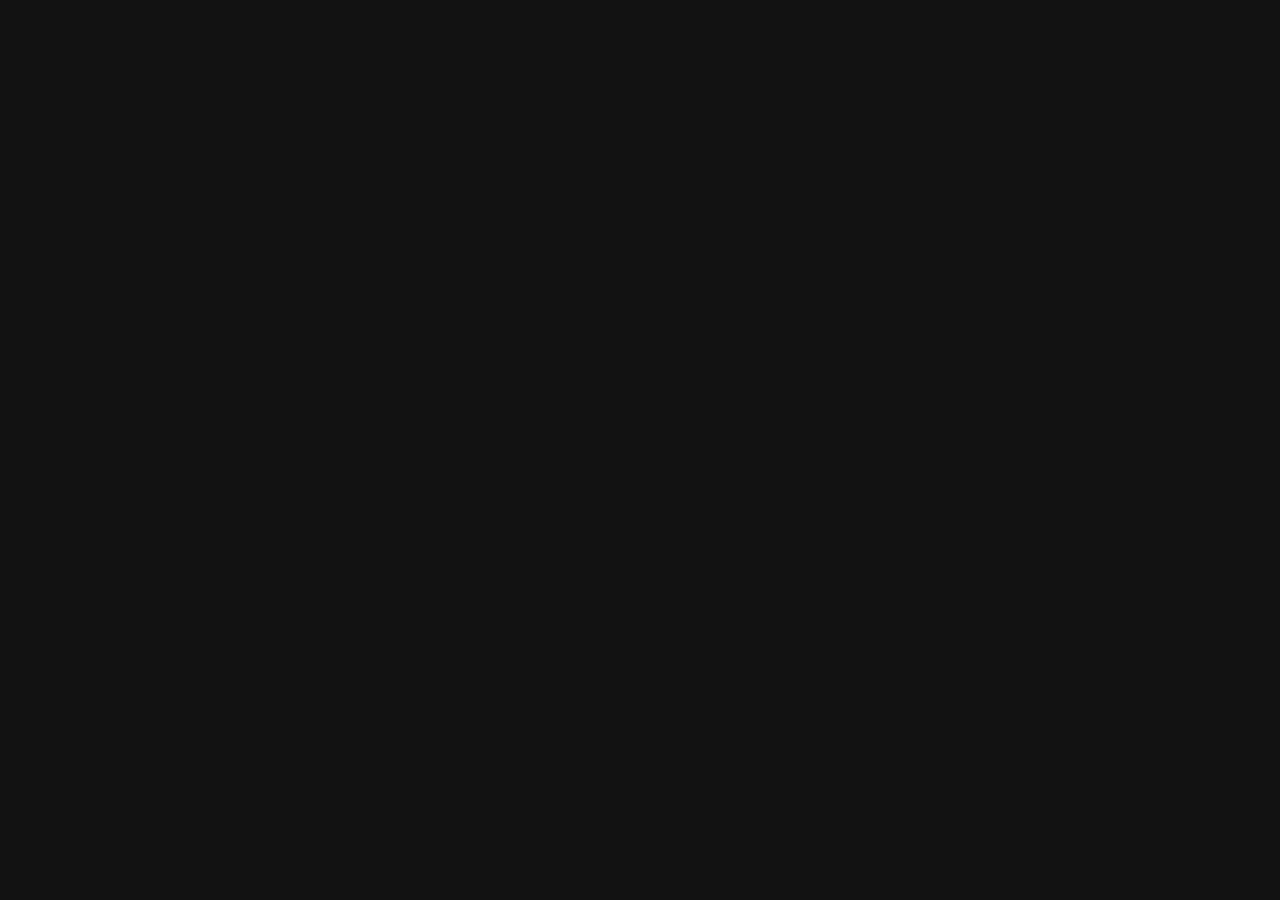
==== commit d77ab93b: "Refine PDF layout: remove excess whitespace and add web link" ====
--- a/propuesta-loreti.html
+++ b/propuesta-loreti.html
@@ -370,266 +370,8 @@
                 font-size: 2rem;
                 font-weight: bold;
                 margin-bottom: 4rem;
-                letter-spacing: 4px;
-                border-bottom: 2px solid #c5a059;
-                padding-bottom: 1rem;
-            }
-
-            /* CONTENT PAGES */
-            .card {
-                background: white !important;
-                color: black !important;
-                box-shadow: none !important;
-                border: none !important;
-                padding: 2cm !important;
-                /* Standard margins for content */
-                margin: 0 !important;
-                page-break-after: always;
-                min-height: 90vh;
-                /* Force full page per section */
-                display: flex;
-                flex-direction: column;
-                justify-content: center;
-            }
-
-            .card:last-child {
-                page-break-after: avoid;
-            }
-
-            .card::before {
-                display: none !important;
-            }
-
-            h1,
-            h2,
-            h3,
-            h4 {
-                color: #000 !important;
-            }
-
-            .section-tag,
-            .gold-text,
-            .detail-title,
-            .feature-icon {
-                color: #c5a059 !important;
-            }
-
-            .text-dim,
-            .feature-desc {
-                color: #444 !important;
-            }
-
-            .grid-2,
-            .grid-3 {
-                display: block !important;
-            }
-
-            .grid-2>div,
-            .grid-3>div {
-                margin-bottom: 2rem;
-            }
-
-            img {
-                max-width: 100% !important;
-                height: auto !important;
-                box-shadow: none !important;
-                border: 1px solid #eee;
-                max-height: 40vh;
-                /* Prevent images from taking too much space */
-                object-fit: contain;
-            }
-
-            .budget-card {
-                background: #fff !important;
-                border: 5px double #c5a059 !important;
-            }
-
-            .print-header {
-                display: none !important;
-                /* Hide header if using cover page */
-            }
-        }
-
-        .print-cover {
-            display: none;
-        }
-
-        .print-header {
-            display: none;
-        }
-    </style>
-</head>
-
-<body>
-
-    <!-- COVER PAGE FOR PDF -->
-    <div class="print-cover">
-        <div class="logo-print">ESTUDIO CONSTRUCTOR</div>
-        <h1>PROPUESTA<br>LORETI</h1>
-        <p>Comarcas de Luján • Lote 78</p>
-        <div style="margin-top: 4rem; font-size: 1rem; color: #888 !important;">NOVIEMBRE 2025</div>
-    </div>
-
-    <header class="hero">
-        <video autoplay muted loop playsinline class="video-bg">
-            <source src="Propuesta Loreti/Proyecto loreti video.mp4" type="video/mp4">
-        </video>
-        <div class="hero-content">
-            <p class="hero-subtitle">Comarcas de Luján • Barrio Santa Inés</p>
-            <h1>VIVIR EL LAGO,<br>VIVIR SEGURO.</h1>
-            <p style="font-size: 1.2rem; color: #ddd; margin-bottom: 2rem;">Propuesta exclusiva para Lote 78</p>
-            <div>
-                <button onclick="document.getElementById('concepto').scrollIntoView({behavior: 'smooth'})"
-                    class="btn btn-primary">Ver Propuesta</button>
-            </div>
-        </div>
-    </header>
-
-    <main class="container">
-
-        <section class="card" style="text-align: center;">
-            <span class="section-tag">EXPERIENCIA INMERSIVA</span>
-            <h2>Recorrido Virtual</h2>
-            <p class="text-dim" style="margin-bottom: 2rem;">Descubra cada rincón de su futuro hogar en este recorrido
-                audiovisual.</p>
-            <div
-                style="position: relative; padding-bottom: 56.25%; height: 0; overflow: hidden; border-radius: 12px; border: 1px solid rgba(255,255,255,0.1);">
-                <video controls
-                    style="position: absolute; top: 0; left: 0; width: 100%; height: 100%; object-fit: cover;">
-                    <source src="Propuesta Loreti/Proyecto loreti video.mp4" type="video/mp4">
-                    Tu navegador no soporta el elemento de video.
-                </video>
-            </div>
-        </section>
-
-        <section id="concepto" class="card">
-            <div class="grid-2">
-                <div>
-                    <span class="section-tag">EL SENTIDO DEL PROYECTO</span>
-                    <h2>Diálogo con el Entorno</h2>
-                    <p class="text-dim">La Sub-Parcela 78 tiene un protagonista indiscutible: <strong>el espejo de agua
-                            y la naturaleza circundante</strong>.</p>
-                    <p class="text-dim">La morfología en "L" nace de una intención clara: <strong>Cerrarse hacia la
-                            calle para otorgar privacidad y seguridad, y abrirse completamente hacia el jardín y el
-                            lago.</strong> Creamos un "abrazo" arquitectónico que protege la vida familiar en su
-                        interior.</p>
-                    <div style="margin-top: 1.5rem;">
-                        <ul class="check-list">
-                            <li><i class="fas fa-water"></i> Visuales protagonistas al Lago</li>
-                            <li><i class="fas fa-compass"></i> Asoleamiento Norte Pleno</li>
-                            <li><i class="fas fa-shield-alt"></i> Fachada frontal discreta y segura</li>
-                        </ul>
-                    </div>
-                </div>
-                <div>
-                    <img src="Propuesta Loreti/Captura de pantalla 2025-11-27 100726.png"
-                        alt="Vista al Lago en Comarcas de Luján">
-                    <p style="text-align: center; font-size: 0.8rem; color: #666; margin-top: 0.5rem;">Implantación
-                        estratégica en el lote.</p>
-                </div>
-            </div>
-        </section>
-
-        <section class="card">
-            <div class="grid-2">
-                <div>
-                    <img src="Propuesta Loreti/plano_proyecto.jpg" alt="Plano de Distribución">
-                    <p style="text-align: center; font-size: 0.8rem; color: #666; margin-top: 0.5rem;">Distribución
-                        funcional sujeta a personalización.</p>
-                </div>
-                <div>
-                    <span class="section-tag">RECORRIDO SENSORIAL</span>
-                    <h2>Distribución de Espacios</h2>
-                    <p class="text-dim" style="margin-bottom: 1.5rem;">Cada metro cuadrado ha sido pensado para el
-                        disfrute y la funcionalidad moderna.</p>
-
-                    <ul class="detail-list">
-                        <li class="detail-item">
-                            <span class="detail-title">Zona Privada (Ala Izquierda)</span>
-                            <p class="text-dim">Diseñada como un refugio silencioso. Cuenta con una <strong>Master
-                                    Suite</strong> con vestidor pasante y baño en suite con visuales al verde. Se
-                                complementa con <strong>dos dormitorios junior</strong> amplios y un baño completo
-                                compartido.</p>
-                        </li>
-                        <li class="detail-item">
-                            <span class="detail-title">Home Office & Recepción</span>
-                            <p class="text-dim">Ubicado estratégicamente cerca del acceso principal, permitiendo recibir
-                                visitas laborales sin invadir la intimidad del hogar. Ideal para teletrabajo con vista
-                                al frente.</p>
-                        </li>
-                        <li class="detail-item">
-                            <span class="detail-title">Gran Área Social (Ala Central)</span>
-                            <p class="text-dim">Un concepto "Open Space" que integra cocina con isla, comedor y estar.
-                                La carpintería de piso a techo borra el límite entre el interior y la galería,
-                                duplicando el espacio de uso.</p>
-                        </li>
-                        <li class="detail-item">
-                            <span class="detail-title">Vida Exterior</span>
-                            <p class="text-dim">Galería profunda con parrilla, conectada a una <strong>Piscina en L con
-                                    solárium húmedo</strong> y el exclusivo <strong>Fogonero (Sunken Firepit)</strong>,
-                                creando distintos escenarios de reunión al aire libre.</p>
-                        </li>
-                    </ul>
-                </div>
-            </div>
-        </section>
-
-        <section class="card">
-            <div style="text-align: center; margin-bottom: 2rem;">
-                <span class="section-tag">DIFERENCIALES TÉCNICOS</span>
-                <h2>Más que una Casa, un Refugio Inteligente</h2>
-                <p class="text-dim">Incorporamos tecnología de vanguardia para su tranquilidad y confort futuro.</p>
-            </div>
-
-            <div class="grid-3">
-                <div class="feature-item" style="border-color: rgba(197, 160, 89, 0.2);">
-                    <i class="fas fa-user-shield feature-icon"></i>
-                    <h3 class="feature-title">Security Design</h3>
-                    <p class="feature-desc">Diseño arquitectónico preventivo. Incluye <strong>Zonificación</strong> para
-                        aislar el sector de dormitorios y previsión para <strong>Safe Rooms</strong> (habitaciones
-                        blindables en caso de emergencia).</p>
-                </div>
-
-                <div class="feature-item">
-                    <i class="fas fa-charging-station feature-icon"></i>
-                    <h3 class="feature-title">E-Mobility Ready</h3>
-                    <p class="feature-desc">Su cochera se entrega con la pre-instalación técnica para <strong>cargadores
-                            de vehículos eléctricos</strong>. Una casa preparada para el parque automotor del futuro.
-                    </p>
-                </div>
-
-                <div class="feature-item">
-                    <i class="fas fa-leaf feature-icon"></i>
-                    <h3 class="feature-title">Eco-Luxury</h3>
-                    <p class="feature-desc">Eficiencia energética mediante <strong>Aislación Térmica (DVH)</strong> y
-                        preparación para paneles solares. Reduzca el consumo sin sacrificar confort.</p>
-                </div>
-            </div>
-        </section>
-
-        <section id="presupuesto" class="card budget-card">
-            <span class="section-tag" style="color: #fff;">SISTEMA LLAVE EN MANO</span>
-            <h2 style="color: #fff;">Inversión Estimada</h2>
-            <p style="color: #ccc;">Valor total por la ejecución integral de la obra (Materiales + Mano de Obra +
-                Dirección).</p>
-
-            <div class="price-tag">USD [INSERTAR VALOR]</div>
-
-            <div style="margin-top: 2rem;">
-                <a href="https://wa.me/5491140753480" class="btn btn-primary"><i class="fab fa-whatsapp"></i> Agendar
-                    Reunión</a>
-                <button onclick="window.print()" class="btn btn-outline" style="margin-left: 10px;">Descargar
-                    PDF</button>
-            </div>
-            <p style="font-size: 0.8rem; color: #666; margin-top: 2rem;">* Presupuesto válido por 15 días.</p>
-        </section>
-
-    </main>
-
-    <footer class="no-print" style="text-align: center; padding: 2rem; border-top: 1px solid #333;">
-        <p class="text-dim">&copy; 2025 Estudio Constructor. Arquitectura de Lujo en Zona Oeste y Norte.</p>
-    </footer>
-
-</body>
-
-</html>+                <h2>Diálogo con el Entorno</h2><p class="text-dim">La Sub-Parcela 78 tiene un protagonista indiscutible: <strong>el espejo de agua y la naturaleza circundante</strong>.</p> <p class="text-dim" >La morfología en "L" nace de una intención clara: <strong>Cerrarse hacia la calle para otorgar privacidad y seguridad, y abrirse completamente hacia el jardín y el lago.</strong> Creamos un "abrazo" arquitectónico que protege la vida familiar en su interior.</p> <div style="margin-top: 1.5rem;" > <ul class="check-list" > <li><i class="fas fa-water" ></i> Visuales protagonistas al Lago</li> <li><i class="fas fa-compass" ></i> Asoleamiento Norte Pleno</li> <li><i class="fas fa-shield-alt" ></i> Fachada frontal discreta y segura</li> </ul> </div> </div> <div> <img src="Propuesta Loreti/Captura de pantalla 2025-11-27 100726.png"
+                    alt="Vista al Lago en Comarcas de Luján" > <p style="text-align: center; font-size: 0.8rem; color: #666; margin-top: 0.5rem;" >Implantación estratégica en el lote.</p> </div> </div> </section> <section class="card" > <div class="grid-2" > <div> <img src="Propuesta Loreti/plano_proyecto.jpg" alt="Plano de Distribución" > <p style="text-align: center; font-size: 0.8rem; color: #666; margin-top: 0.5rem;" >Distribución funcional sujeta a personalización.</p> </div> <div> <span class="section-tag" >RECORRIDO SENSORIAL</span> <h2>Distribución de Espacios</h2> <p class="text-dim" style="margin-bottom: 1.5rem;" >Cada metro cuadrado ha sido pensado para el disfrute y la funcionalidad moderna.</p> <ul class="detail-list" > <li class="detail-item" > <span class="detail-title" >Zona Privada (Ala Izquierda)</span> <p class="text-dim" >Diseñada como un refugio silencioso. Cuenta con una <strong>Master Suite</strong> con vestidor pasante y baño en suite con visuales al verde. Se complementa con <strong>dos dormitorios junior</strong> amplios y un baño completo compartido.</p> </li> <li class="detail-item" > <span class="detail-title" >Home Office & Recepción</span> <p class="text-dim" >Ubicado estratégicamente cerca del acceso principal, permitiendo recibir visitas laborales sin invadir la intimidad del hogar. Ideal para teletrabajo con vista al frente.</p> </li> <li class="detail-item" > <span class="detail-title" >Gran Área Social (Ala Central)</span> <p class="text-dim" >Un concepto "Open Space" que integra cocina con isla, comedor y estar. La carpintería de piso a techo borra el límite entre el interior y la galería,
+                    duplicando el espacio de uso.</p> </li> <li class="detail-item" > <span class="detail-title" >Vida Exterior</span> <p class="text-dim" >Galería profunda con parrilla, conectada a una <strong>Piscina en L con solárium húmedo</strong> y el exclusivo <strong>Fogonero (Sunken Firepit)</strong>,
+                    creando distintos escenarios de reunión al aire libre.</p> </li> </ul> </div> </div> </section> <section class="card" > <div style="text-align: center; margin-bottom: 2rem;" > <span class="section-tag" >DIFERENCIALES TÉCNICOS</span> <h2>Más que una Casa, un Refugio Inteligente</h2> <p class="text-dim" >Incorporamos tecnología de vanguardia para su tranquilidad y confort futuro.</p> </div> <div class="grid-3" > <div class="feature-item" style="border-color: rgba(197, 160, 89, 0.2);" > <i class="fas fa-user-shield feature-icon" ></i> <h3 class="feature-title" >Security Design</h3> <p class="feature-desc" >Diseño arquitectónico preventivo. Incluye <strong>Zonificación</strong> para aislar el sector de dormitorios y previsión para <strong>Safe Rooms</strong> (habitaciones blindables en caso de emergencia).</p> </div> <div class="feature-item" > <i class="fas fa-charging-station feature-icon" ></i> <h3 class="feature-title" >E-Mobility Ready</h3> <p class="feature-desc" >Su cochera se entrega con la pre-instalación técnica para <strong>cargadores de vehículos eléctricos</strong>. Una casa preparada para el parque automotor del futuro. </p> </div> <div class="feature-item" > <i class="fas fa-leaf feature-icon" ></i> <h3 class="feature-title" >Eco-Luxury</h3> <p class="feature-desc" >Eficiencia energética mediante <strong>Aislación Térmica (DVH)</strong> y preparación para paneles solares. Reduzca el consumo sin sacrificar confort.</p> </div> </div> </section> <section id="presupuesto" class="card budget-card" > <span class="section-tag" style="color: #fff;" >SISTEMA LLAVE EN MANO</span> <h2 style="color: #fff;" >Inversión Estimada</h2> <p style="color: #ccc;" >Valor total por la ejecución integral de la obra (Materiales + Mano de Obra + Dirección).</p> <div class="price-tag" >USD [INSERTAR VALOR]</div> <div style="margin-top: 2rem;" > <a href="https://wa.me/5491140753480" class="btn btn-primary" ><i class="fab fa-whatsapp" ></i> Agendar Reunión</a> <button onclick="window.print()" class="btn btn-outline" style="margin-left: 10px;" >Descargar PDF</button> </div> <p style="font-size: 0.8rem; color: #666; margin-top: 2rem;" >* Presupuesto válido por 15 días.</p> </section> </main> <footer class="no-print" style="text-align: center; padding: 2rem; border-top: 1px solid #333;" > <p class="text-dim" >&copy;
+                2025 Estudio Constructor. Arquitectura de Lujo en Zona Oeste y Norte.</p></footer></body></html>
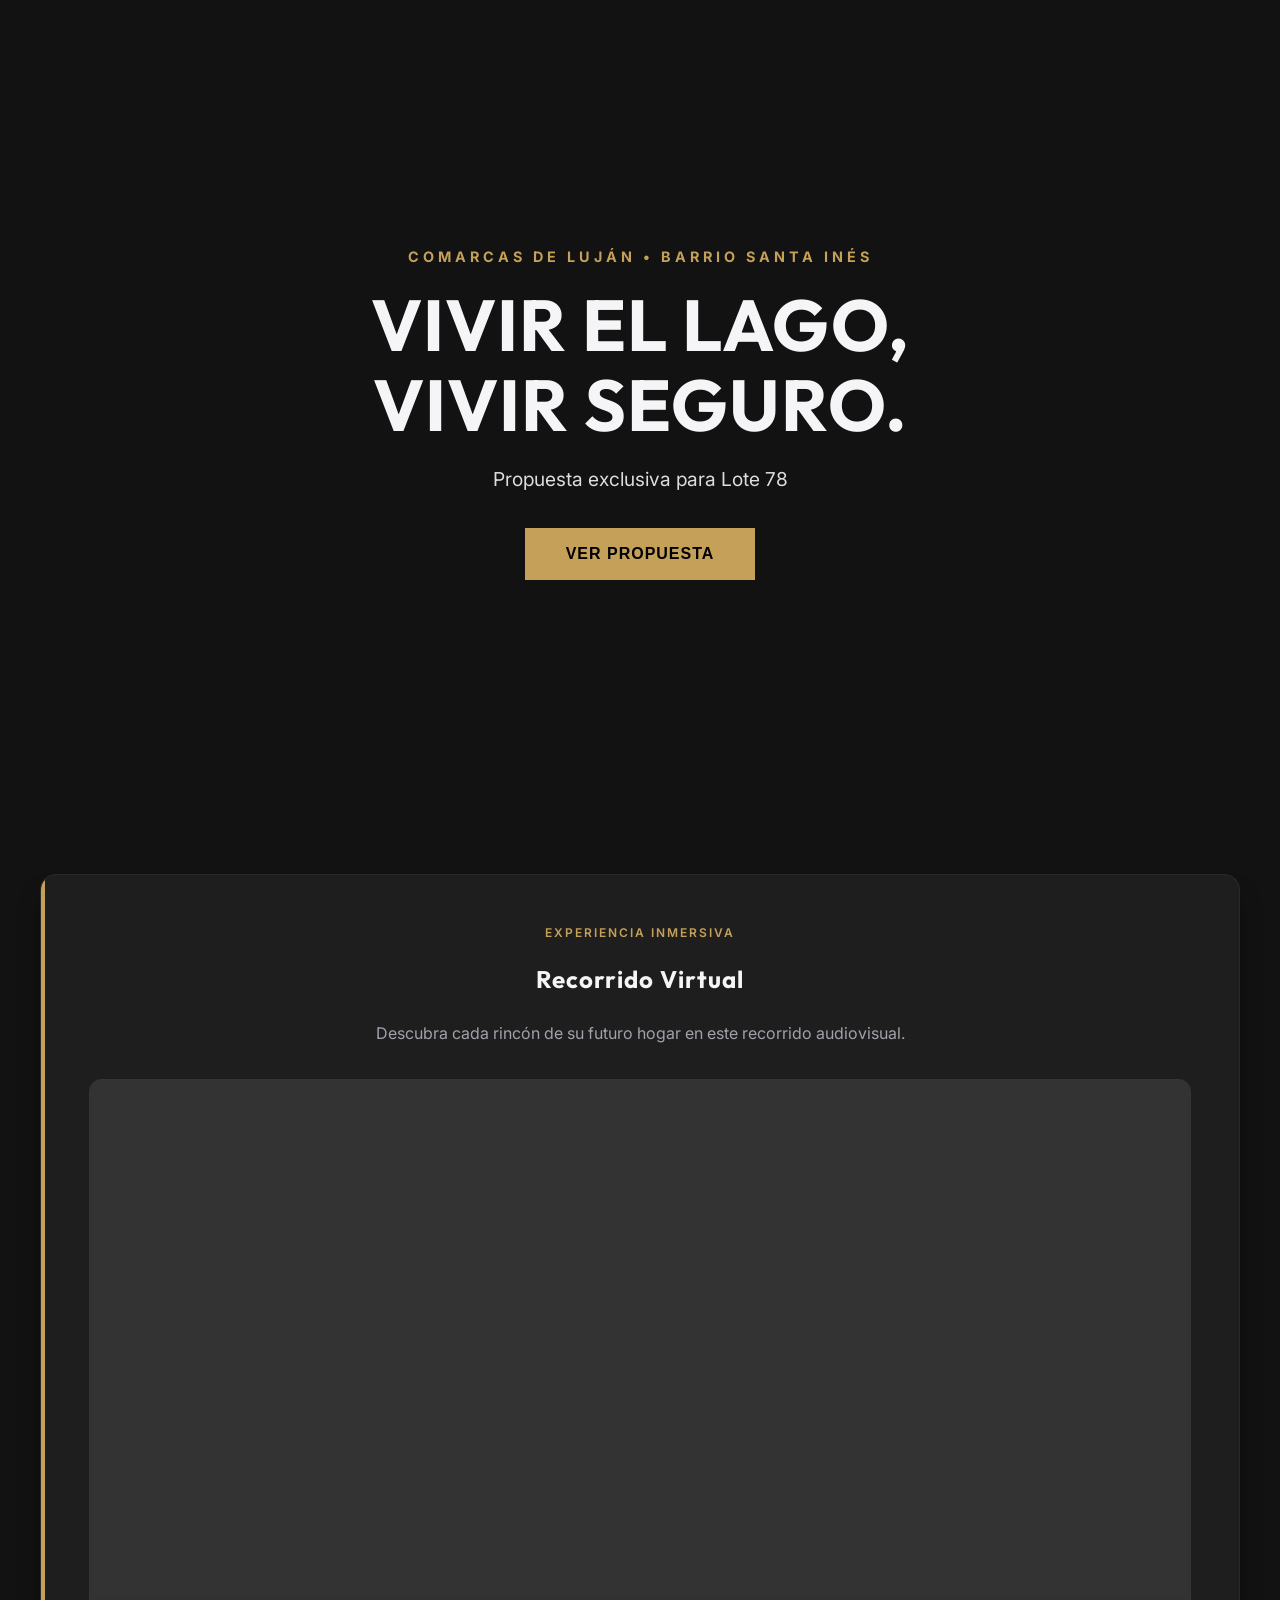
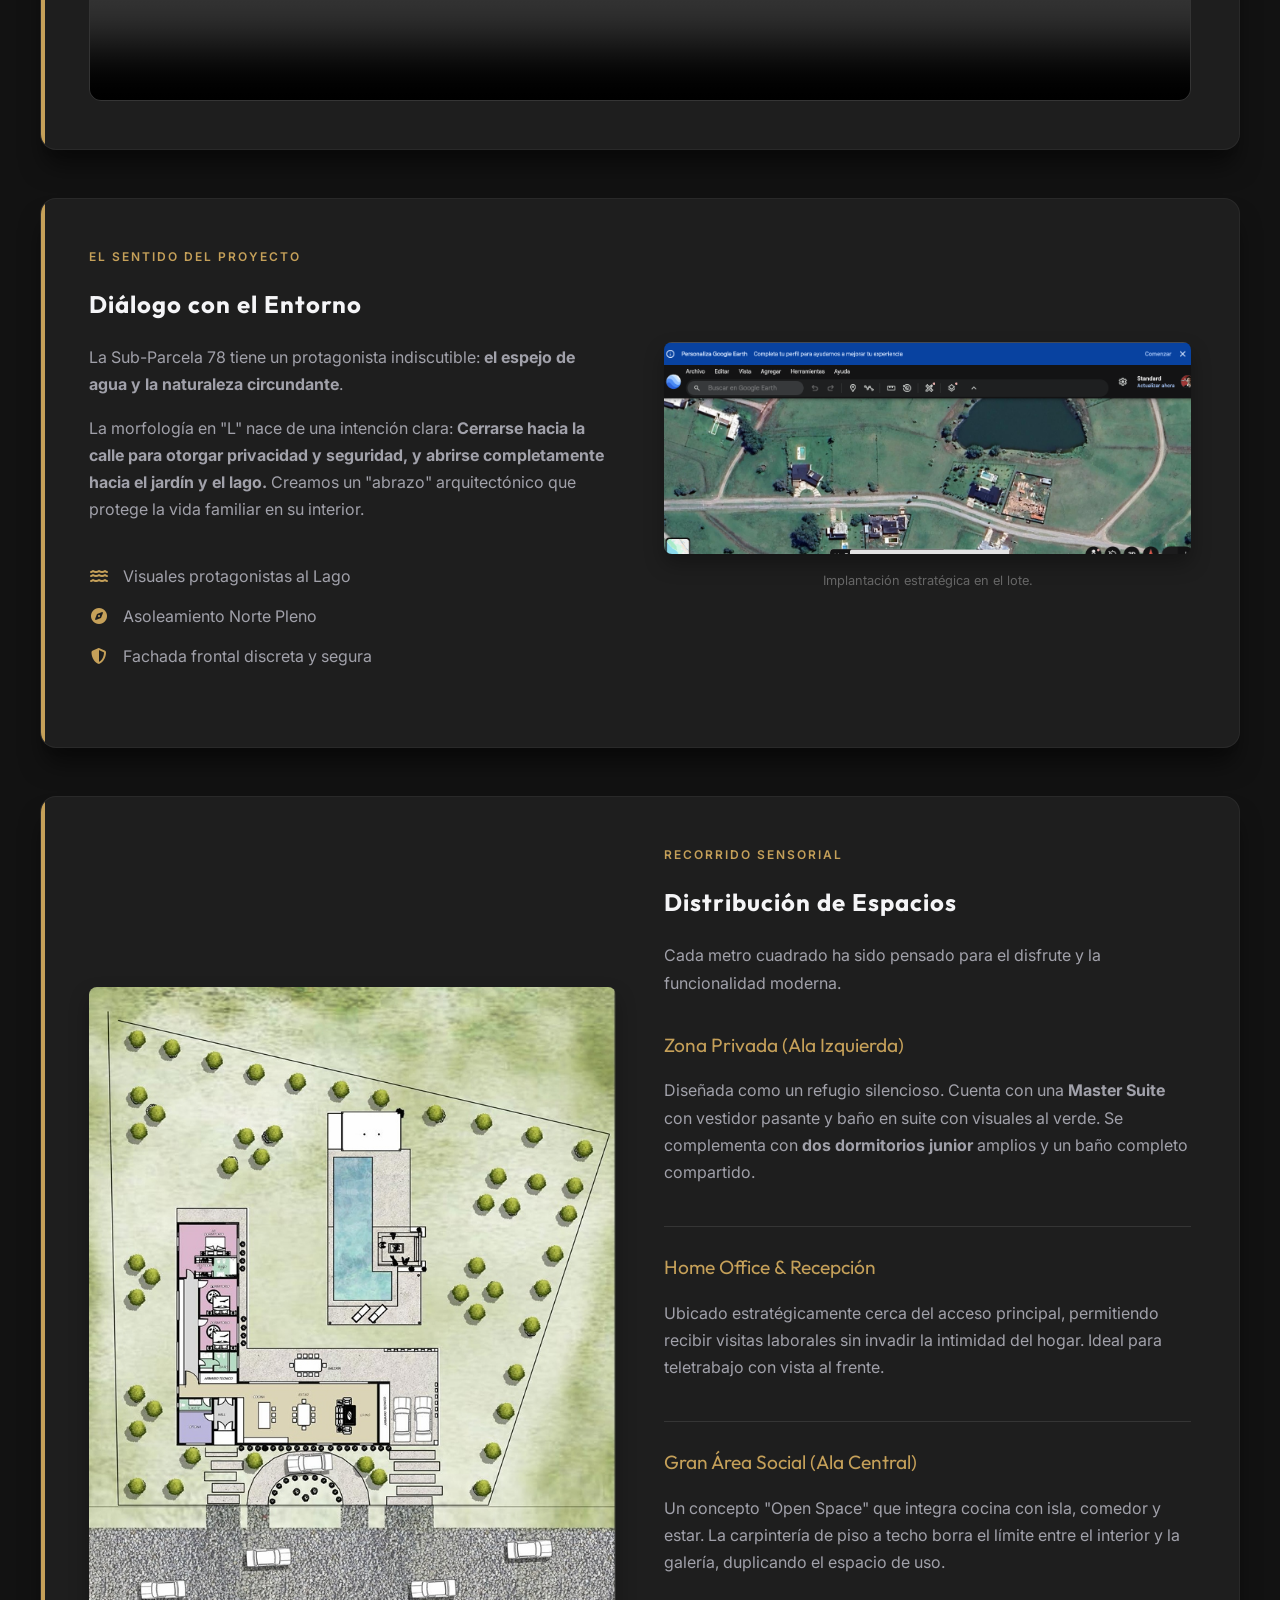
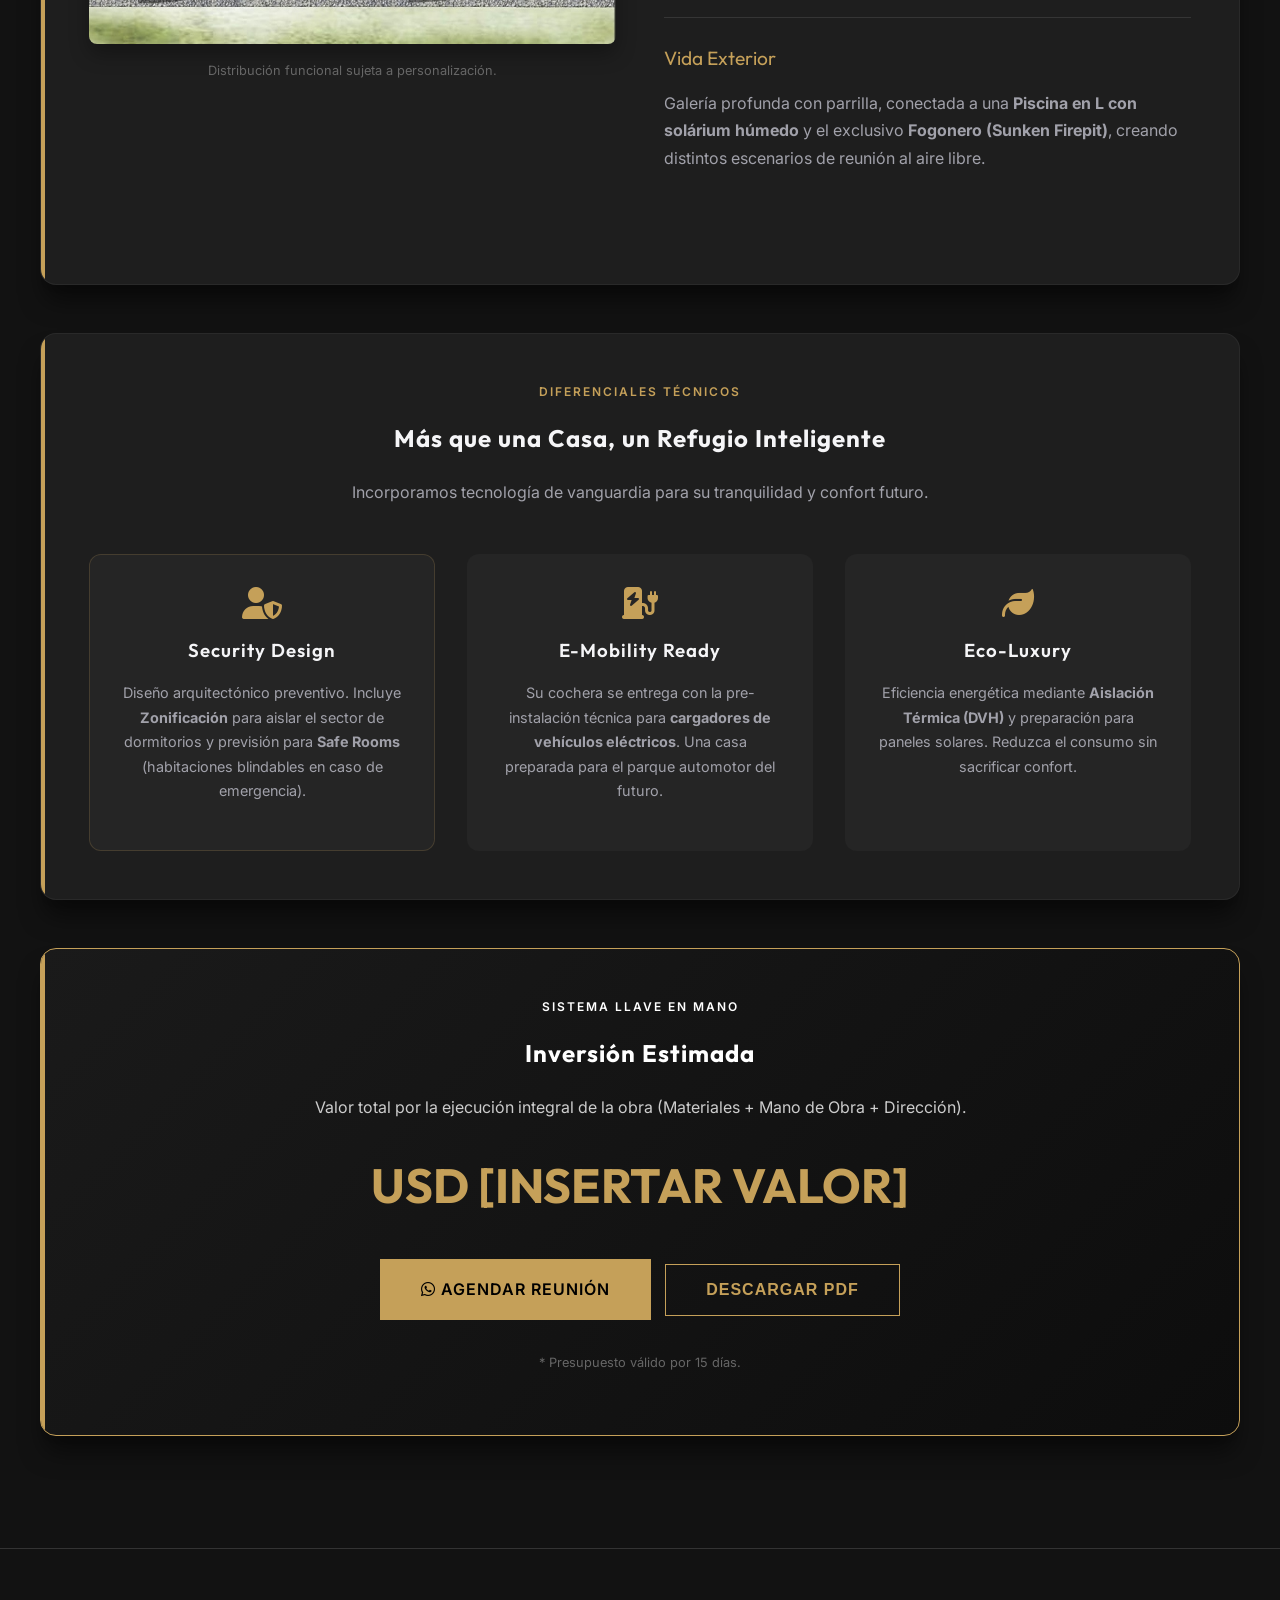
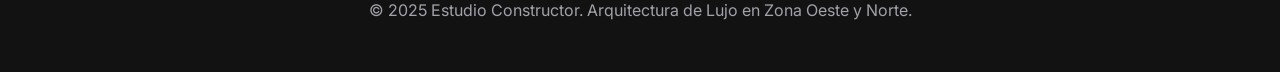
==== commit 44fb29aa: "Refine PDF layout and add web link" ====
--- a/propuesta-loreti.html
+++ b/propuesta-loreti.html
@@ -370,8 +370,292 @@
                 font-size: 2rem;
                 font-weight: bold;
                 margin-bottom: 4rem;
-                <h2>Diálogo con el Entorno</h2><p class="text-dim">La Sub-Parcela 78 tiene un protagonista indiscutible: <strong>el espejo de agua y la naturaleza circundante</strong>.</p> <p class="text-dim" >La morfología en "L" nace de una intención clara: <strong>Cerrarse hacia la calle para otorgar privacidad y seguridad, y abrirse completamente hacia el jardín y el lago.</strong> Creamos un "abrazo" arquitectónico que protege la vida familiar en su interior.</p> <div style="margin-top: 1.5rem;" > <ul class="check-list" > <li><i class="fas fa-water" ></i> Visuales protagonistas al Lago</li> <li><i class="fas fa-compass" ></i> Asoleamiento Norte Pleno</li> <li><i class="fas fa-shield-alt" ></i> Fachada frontal discreta y segura</li> </ul> </div> </div> <div> <img src="Propuesta Loreti/Captura de pantalla 2025-11-27 100726.png"
-                    alt="Vista al Lago en Comarcas de Luján" > <p style="text-align: center; font-size: 0.8rem; color: #666; margin-top: 0.5rem;" >Implantación estratégica en el lote.</p> </div> </div> </section> <section class="card" > <div class="grid-2" > <div> <img src="Propuesta Loreti/plano_proyecto.jpg" alt="Plano de Distribución" > <p style="text-align: center; font-size: 0.8rem; color: #666; margin-top: 0.5rem;" >Distribución funcional sujeta a personalización.</p> </div> <div> <span class="section-tag" >RECORRIDO SENSORIAL</span> <h2>Distribución de Espacios</h2> <p class="text-dim" style="margin-bottom: 1.5rem;" >Cada metro cuadrado ha sido pensado para el disfrute y la funcionalidad moderna.</p> <ul class="detail-list" > <li class="detail-item" > <span class="detail-title" >Zona Privada (Ala Izquierda)</span> <p class="text-dim" >Diseñada como un refugio silencioso. Cuenta con una <strong>Master Suite</strong> con vestidor pasante y baño en suite con visuales al verde. Se complementa con <strong>dos dormitorios junior</strong> amplios y un baño completo compartido.</p> </li> <li class="detail-item" > <span class="detail-title" >Home Office & Recepción</span> <p class="text-dim" >Ubicado estratégicamente cerca del acceso principal, permitiendo recibir visitas laborales sin invadir la intimidad del hogar. Ideal para teletrabajo con vista al frente.</p> </li> <li class="detail-item" > <span class="detail-title" >Gran Área Social (Ala Central)</span> <p class="text-dim" >Un concepto "Open Space" que integra cocina con isla, comedor y estar. La carpintería de piso a techo borra el límite entre el interior y la galería,
-                    duplicando el espacio de uso.</p> </li> <li class="detail-item" > <span class="detail-title" >Vida Exterior</span> <p class="text-dim" >Galería profunda con parrilla, conectada a una <strong>Piscina en L con solárium húmedo</strong> y el exclusivo <strong>Fogonero (Sunken Firepit)</strong>,
-                    creando distintos escenarios de reunión al aire libre.</p> </li> </ul> </div> </div> </section> <section class="card" > <div style="text-align: center; margin-bottom: 2rem;" > <span class="section-tag" >DIFERENCIALES TÉCNICOS</span> <h2>Más que una Casa, un Refugio Inteligente</h2> <p class="text-dim" >Incorporamos tecnología de vanguardia para su tranquilidad y confort futuro.</p> </div> <div class="grid-3" > <div class="feature-item" style="border-color: rgba(197, 160, 89, 0.2);" > <i class="fas fa-user-shield feature-icon" ></i> <h3 class="feature-title" >Security Design</h3> <p class="feature-desc" >Diseño arquitectónico preventivo. Incluye <strong>Zonificación</strong> para aislar el sector de dormitorios y previsión para <strong>Safe Rooms</strong> (habitaciones blindables en caso de emergencia).</p> </div> <div class="feature-item" > <i class="fas fa-charging-station feature-icon" ></i> <h3 class="feature-title" >E-Mobility Ready</h3> <p class="feature-desc" >Su cochera se entrega con la pre-instalación técnica para <strong>cargadores de vehículos eléctricos</strong>. Una casa preparada para el parque automotor del futuro. </p> </div> <div class="feature-item" > <i class="fas fa-leaf feature-icon" ></i> <h3 class="feature-title" >Eco-Luxury</h3> <p class="feature-desc" >Eficiencia energética mediante <strong>Aislación Térmica (DVH)</strong> y preparación para paneles solares. Reduzca el consumo sin sacrificar confort.</p> </div> </div> </section> <section id="presupuesto" class="card budget-card" > <span class="section-tag" style="color: #fff;" >SISTEMA LLAVE EN MANO</span> <h2 style="color: #fff;" >Inversión Estimada</h2> <p style="color: #ccc;" >Valor total por la ejecución integral de la obra (Materiales + Mano de Obra + Dirección).</p> <div class="price-tag" >USD [INSERTAR VALOR]</div> <div style="margin-top: 2rem;" > <a href="https://wa.me/5491140753480" class="btn btn-primary" ><i class="fab fa-whatsapp" ></i> Agendar Reunión</a> <button onclick="window.print()" class="btn btn-outline" style="margin-left: 10px;" >Descargar PDF</button> </div> <p style="font-size: 0.8rem; color: #666; margin-top: 2rem;" >* Presupuesto válido por 15 días.</p> </section> </main> <footer class="no-print" style="text-align: center; padding: 2rem; border-top: 1px solid #333;" > <p class="text-dim" >&copy;
-                2025 Estudio Constructor. Arquitectura de Lujo en Zona Oeste y Norte.</p></footer></body></html>+                letter-spacing: 4px;
+                border-bottom: 2px solid #c5a059;
+                padding-bottom: 1rem;
+            }
+
+            /* CONTENT PAGES */
+            .card {
+                background: white !important;
+                color: black !important;
+                box-shadow: none !important;
+                border: none !important;
+                padding: 0 !important;
+                /* Reduced padding */
+                margin-bottom: 2rem !important;
+                page-break-inside: avoid;
+                /* Avoid breaking inside cards */
+                display: block;
+                /* Reset flex to allow natural flow */
+            }
+
+            .card::before {
+                display: none !important;
+            }
+
+            h1,
+            h2,
+            h3,
+            h4 {
+                color: #000 !important;
+                page-break-after: avoid;
+            }
+
+            .section-tag,
+            .gold-text,
+            .detail-title,
+            .feature-icon {
+                color: #c5a059 !important;
+            }
+
+            .text-dim,
+            .feature-desc {
+                color: #444 !important;
+            }
+
+            .grid-2,
+            .grid-3 {
+                display: block !important;
+            }
+
+            .grid-2>div,
+            .grid-3>div {
+                margin-bottom: 2rem;
+                page-break-inside: avoid;
+            }
+
+            img {
+                max-width: 100% !important;
+                height: auto !important;
+                box-shadow: none !important;
+                border: 1px solid #eee;
+                max-height: 50vh;
+                object-fit: contain;
+            }
+
+            .budget-card {
+                background: #fff !important;
+                border: 5px double #c5a059 !important;
+                padding: 2rem !important;
+            }
+
+            .print-header {
+                display: none !important;
+            }
+
+            /* Show Link in Print */
+            .print-only-link {
+                display: block !important;
+                margin-top: 2rem;
+                padding: 1.5rem;
+                border: 1px dashed #c5a059;
+                color: #000;
+                text-align: center;
+                background: #fffbf0;
+            }
+
+            .print-only-link a {
+                color: #c5a059;
+                text-decoration: none;
+                font-weight: bold;
+                font-size: 1.1rem;
+                display: block;
+                margin-top: 0.5rem;
+            }
+        }
+
+        .print-cover,
+        .print-only-link {
+            display: none;
+        }
+
+        .print-header {
+            display: none;
+        }
+    </style>
+</head>
+
+<body>
+
+    <!-- COVER PAGE FOR PDF -->
+    <div class="print-cover">
+        <div class="logo-print">ESTUDIO CONSTRUCTOR</div>
+        <h1>PROPUESTA<br>LORETI</h1>
+        <p>Comarcas de Luján • Lote 78</p>
+        <div style="margin-top: 4rem; font-size: 1rem; color: #888 !important;">NOVIEMBRE 2025</div>
+    </div>
+
+    <header class="hero">
+        <video autoplay muted loop playsinline class="video-bg">
+            <source src="Propuesta Loreti/Proyecto loreti video.mp4" type="video/mp4">
+        </video>
+        <div class="hero-content">
+            <p class="hero-subtitle">Comarcas de Luján • Barrio Santa Inés</p>
+            <h1>VIVIR EL LAGO,<br>VIVIR SEGURO.</h1>
+            <p style="font-size: 1.2rem; color: #ddd; margin-bottom: 2rem;">Propuesta exclusiva para Lote 78</p>
+            <div>
+                <button onclick="document.getElementById('concepto').scrollIntoView({behavior: 'smooth'})"
+                    class="btn btn-primary">Ver Propuesta</button>
+            </div>
+        </div>
+    </header>
+
+    <main class="container">
+
+        <section class="card" style="text-align: center;">
+            <span class="section-tag">EXPERIENCIA INMERSIVA</span>
+            <h2>Recorrido Virtual</h2>
+            <p class="text-dim" style="margin-bottom: 2rem;">Descubra cada rincón de su futuro hogar en este recorrido
+                audiovisual.</p>
+
+            <!-- Video for Web -->
+            <div class="no-print"
+                style="position: relative; padding-bottom: 56.25%; height: 0; overflow: hidden; border-radius: 12px; border: 1px solid rgba(255,255,255,0.1);">
+                <video controls
+                    style="position: absolute; top: 0; left: 0; width: 100%; height: 100%; object-fit: cover;">
+                    <source src="Propuesta Loreti/Proyecto loreti video.mp4" type="video/mp4">
+                    Tu navegador no soporta el elemento de video.
+                </video>
+            </div>
+
+            <!-- Link for Print -->
+            <div class="print-only-link">
+                <p style="margin: 0; color: #444;">Para vivir la experiencia completa y ver el recorrido virtual,
+                    escanee el código o visite:</p>
+                <a
+                    href="https://estudioconstructor.com.ar/propuesta-loreti.html">estudioconstructor.com.ar/propuesta-loreti.html</a>
+            </div>
+        </section>
+
+        <section id="concepto" class="card">
+            <div class="grid-2">
+                <div>
+                    <span class="section-tag">EL SENTIDO DEL PROYECTO</span>
+                    <h2>Diálogo con el Entorno</h2>
+                    <p class="text-dim">La Sub-Parcela 78 tiene un protagonista indiscutible: <strong>el espejo de agua
+                            y la naturaleza circundante</strong>.</p>
+                    <p class="text-dim">La morfología en "L" nace de una intención clara: <strong>Cerrarse hacia la
+                            calle para otorgar privacidad y seguridad, y abrirse completamente hacia el jardín y el
+                            lago.</strong> Creamos un "abrazo" arquitectónico que protege la vida familiar en su
+                        interior.</p>
+                    <div style="margin-top: 1.5rem;">
+                        <ul class="check-list">
+                            <li><i class="fas fa-water"></i> Visuales protagonistas al Lago</li>
+                            <li><i class="fas fa-compass"></i> Asoleamiento Norte Pleno</li>
+                            <li><i class="fas fa-shield-alt"></i> Fachada frontal discreta y segura</li>
+                        </ul>
+                    </div>
+                </div>
+                <div>
+                    <img src="Propuesta Loreti/Captura de pantalla 2025-11-27 100726.png"
+                        alt="Vista al Lago en Comarcas de Luján">
+                    <p style="text-align: center; font-size: 0.8rem; color: #666; margin-top: 0.5rem;">Implantación
+                        estratégica en el lote.</p>
+                </div>
+            </div>
+        </section>
+
+        <section class="card">
+            <div class="grid-2">
+                <div>
+                    <img src="Propuesta Loreti/plano_proyecto.jpg" alt="Plano de Distribución">
+                    <p style="text-align: center; font-size: 0.8rem; color: #666; margin-top: 0.5rem;">Distribución
+                        funcional sujeta a personalización.</p>
+                </div>
+                <div>
+                    <span class="section-tag">RECORRIDO SENSORIAL</span>
+                    <h2>Distribución de Espacios</h2>
+                    <p class="text-dim" style="margin-bottom: 1.5rem;">Cada metro cuadrado ha sido pensado para el
+                        disfrute y la funcionalidad moderna.</p>
+
+                    <ul class="detail-list">
+                        <li class="detail-item">
+                            <span class="detail-title">Zona Privada (Ala Izquierda)</span>
+                            <p class="text-dim">Diseñada como un refugio silencioso. Cuenta con una <strong>Master
+                                    Suite</strong> con vestidor pasante y baño en suite con visuales al verde. Se
+                                complementa con <strong>dos dormitorios junior</strong> amplios y un baño completo
+                                compartido.</p>
+                        </li>
+                        <li class="detail-item">
+                            <span class="detail-title">Home Office & Recepción</span>
+                            <p class="text-dim">Ubicado estratégicamente cerca del acceso principal, permitiendo recibir
+                                visitas laborales sin invadir la intimidad del hogar. Ideal para teletrabajo con vista
+                                al frente.</p>
+                        </li>
+                        <li class="detail-item">
+                            <span class="detail-title">Gran Área Social (Ala Central)</span>
+                            <p class="text-dim">Un concepto "Open Space" que integra cocina con isla, comedor y estar.
+                                La carpintería de piso a techo borra el límite entre el interior y la galería,
+                                duplicando el espacio de uso.</p>
+                        </li>
+                        <li class="detail-item">
+                            <span class="detail-title">Vida Exterior</span>
+                            <p class="text-dim">Galería profunda con parrilla, conectada a una <strong>Piscina en L con
+                                    solárium húmedo</strong> y el exclusivo <strong>Fogonero (Sunken Firepit)</strong>,
+                                creando distintos escenarios de reunión al aire libre.</p>
+                        </li>
+                    </ul>
+                </div>
+            </div>
+        </section>
+
+        <section class="card">
+            <div style="text-align: center; margin-bottom: 2rem;">
+                <span class="section-tag">DIFERENCIALES TÉCNICOS</span>
+                <h2>Más que una Casa, un Refugio Inteligente</h2>
+                <p class="text-dim">Incorporamos tecnología de vanguardia para su tranquilidad y confort futuro.</p>
+            </div>
+
+            <div class="grid-3">
+                <div class="feature-item" style="border-color: rgba(197, 160, 89, 0.2);">
+                    <i class="fas fa-user-shield feature-icon"></i>
+                    <h3 class="feature-title">Security Design</h3>
+                    <p class="feature-desc">Diseño arquitectónico preventivo. Incluye <strong>Zonificación</strong> para
+                        aislar el sector de dormitorios y previsión para <strong>Safe Rooms</strong> (habitaciones
+                        blindables en caso de emergencia).</p>
+                </div>
+
+                <div class="feature-item">
+                    <i class="fas fa-charging-station feature-icon"></i>
+                    <h3 class="feature-title">E-Mobility Ready</h3>
+                    <p class="feature-desc">Su cochera se entrega con la pre-instalación técnica para <strong>cargadores
+                            de vehículos eléctricos</strong>. Una casa preparada para el parque automotor del futuro.
+                    </p>
+                </div>
+
+                <div class="feature-item">
+                    <i class="fas fa-leaf feature-icon"></i>
+                    <h3 class="feature-title">Eco-Luxury</h3>
+                    <p class="feature-desc">Eficiencia energética mediante <strong>Aislación Térmica (DVH)</strong> y
+                        preparación para paneles solares. Reduzca el consumo sin sacrificar confort.</p>
+                </div>
+            </div>
+        </section>
+
+        <section id="presupuesto" class="card budget-card">
+            <span class="section-tag" style="color: #fff;">SISTEMA LLAVE EN MANO</span>
+            <h2 style="color: #fff;">Inversión Estimada</h2>
+            <p style="color: #ccc;">Valor total por la ejecución integral de la obra (Materiales + Mano de Obra +
+                Dirección).</p>
+
+            <div class="price-tag">USD [INSERTAR VALOR]</div>
+
+            <div style="margin-top: 2rem;">
+                <a href="https://wa.me/5491140753480" class="btn btn-primary"><i class="fab fa-whatsapp"></i> Agendar
+                    Reunión</a>
+                <button onclick="window.print()" class="btn btn-outline" style="margin-left: 10px;">Descargar
+                    PDF</button>
+            </div>
+            <p style="font-size: 0.8rem; color: #666; margin-top: 2rem;">* Presupuesto válido por 15 días.</p>
+        </section>
+
+    </main>
+
+    <footer class="no-print" style="text-align: center; padding: 2rem; border-top: 1px solid #333;">
+        <p class="text-dim">&copy; 2025 Estudio Constructor. Arquitectura de Lujo en Zona Oeste y Norte.</p>
+    </footer>
+
+</body>
+
+</html>
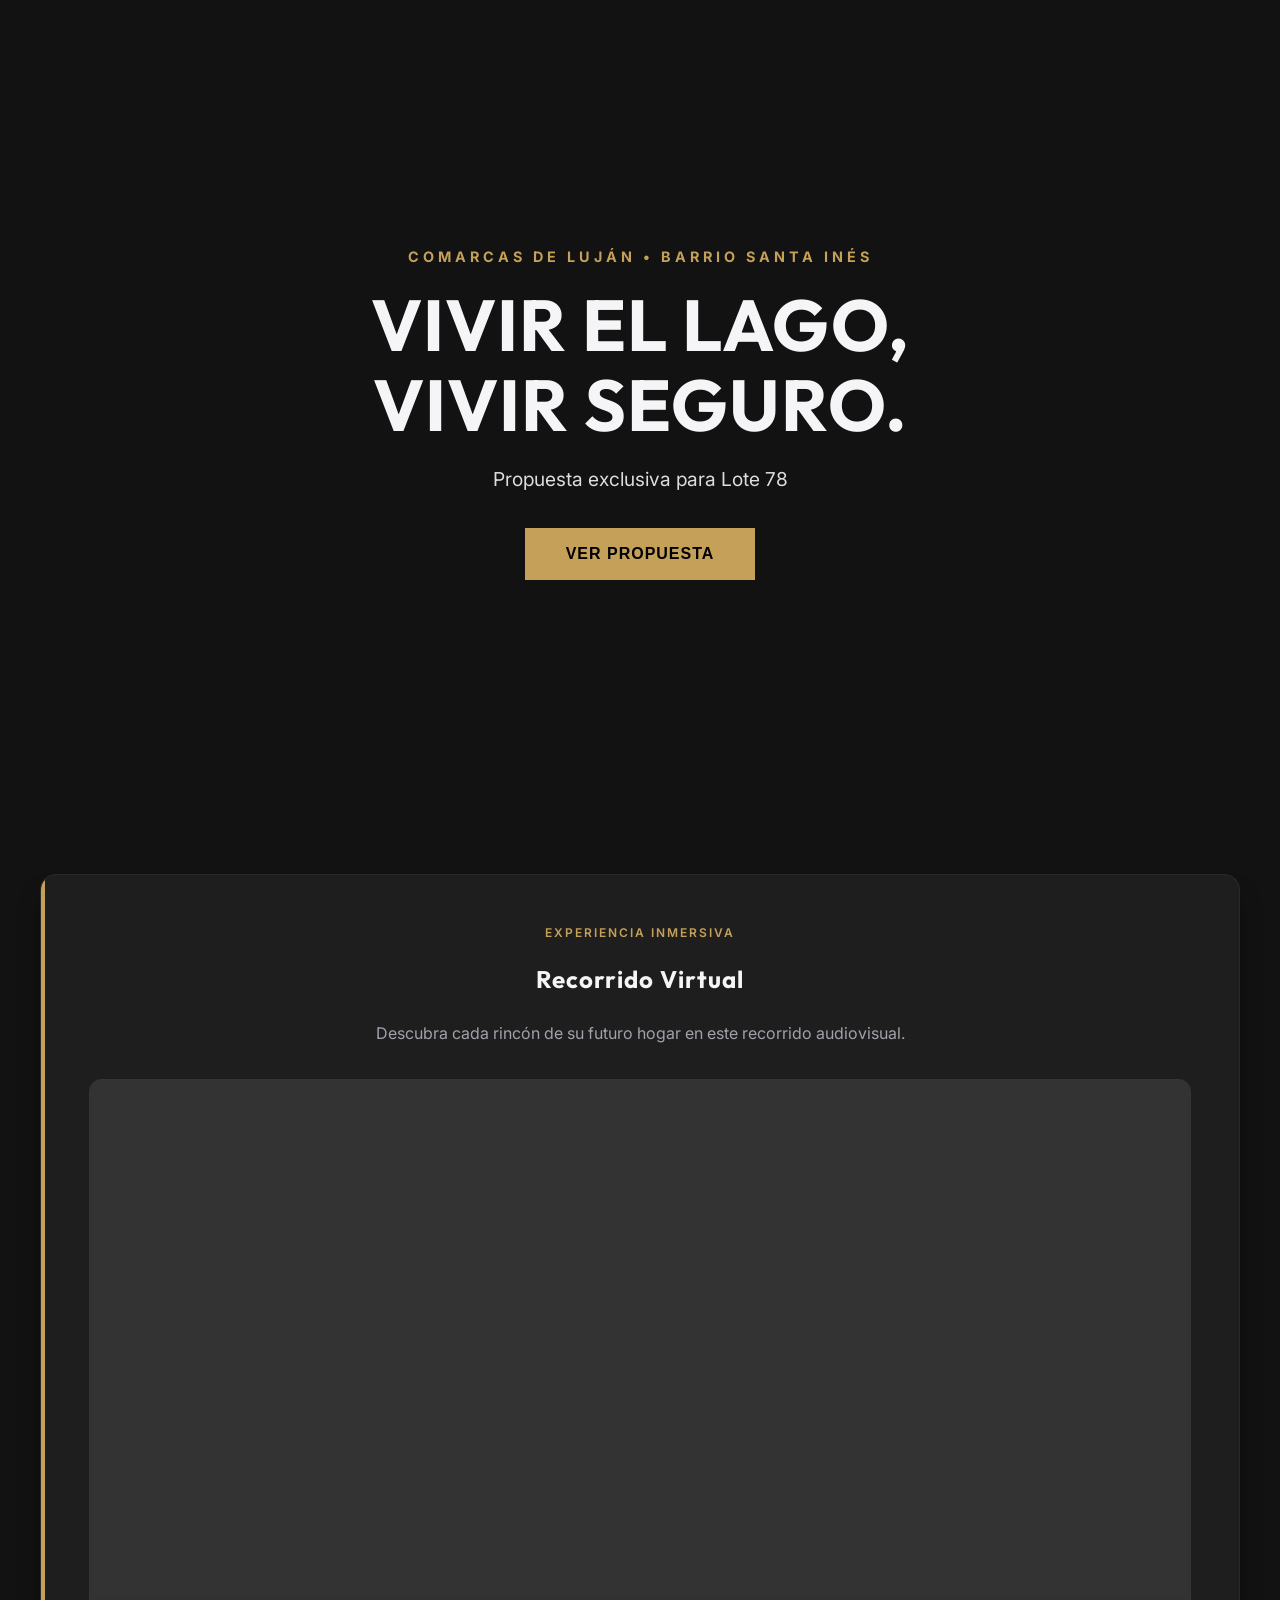
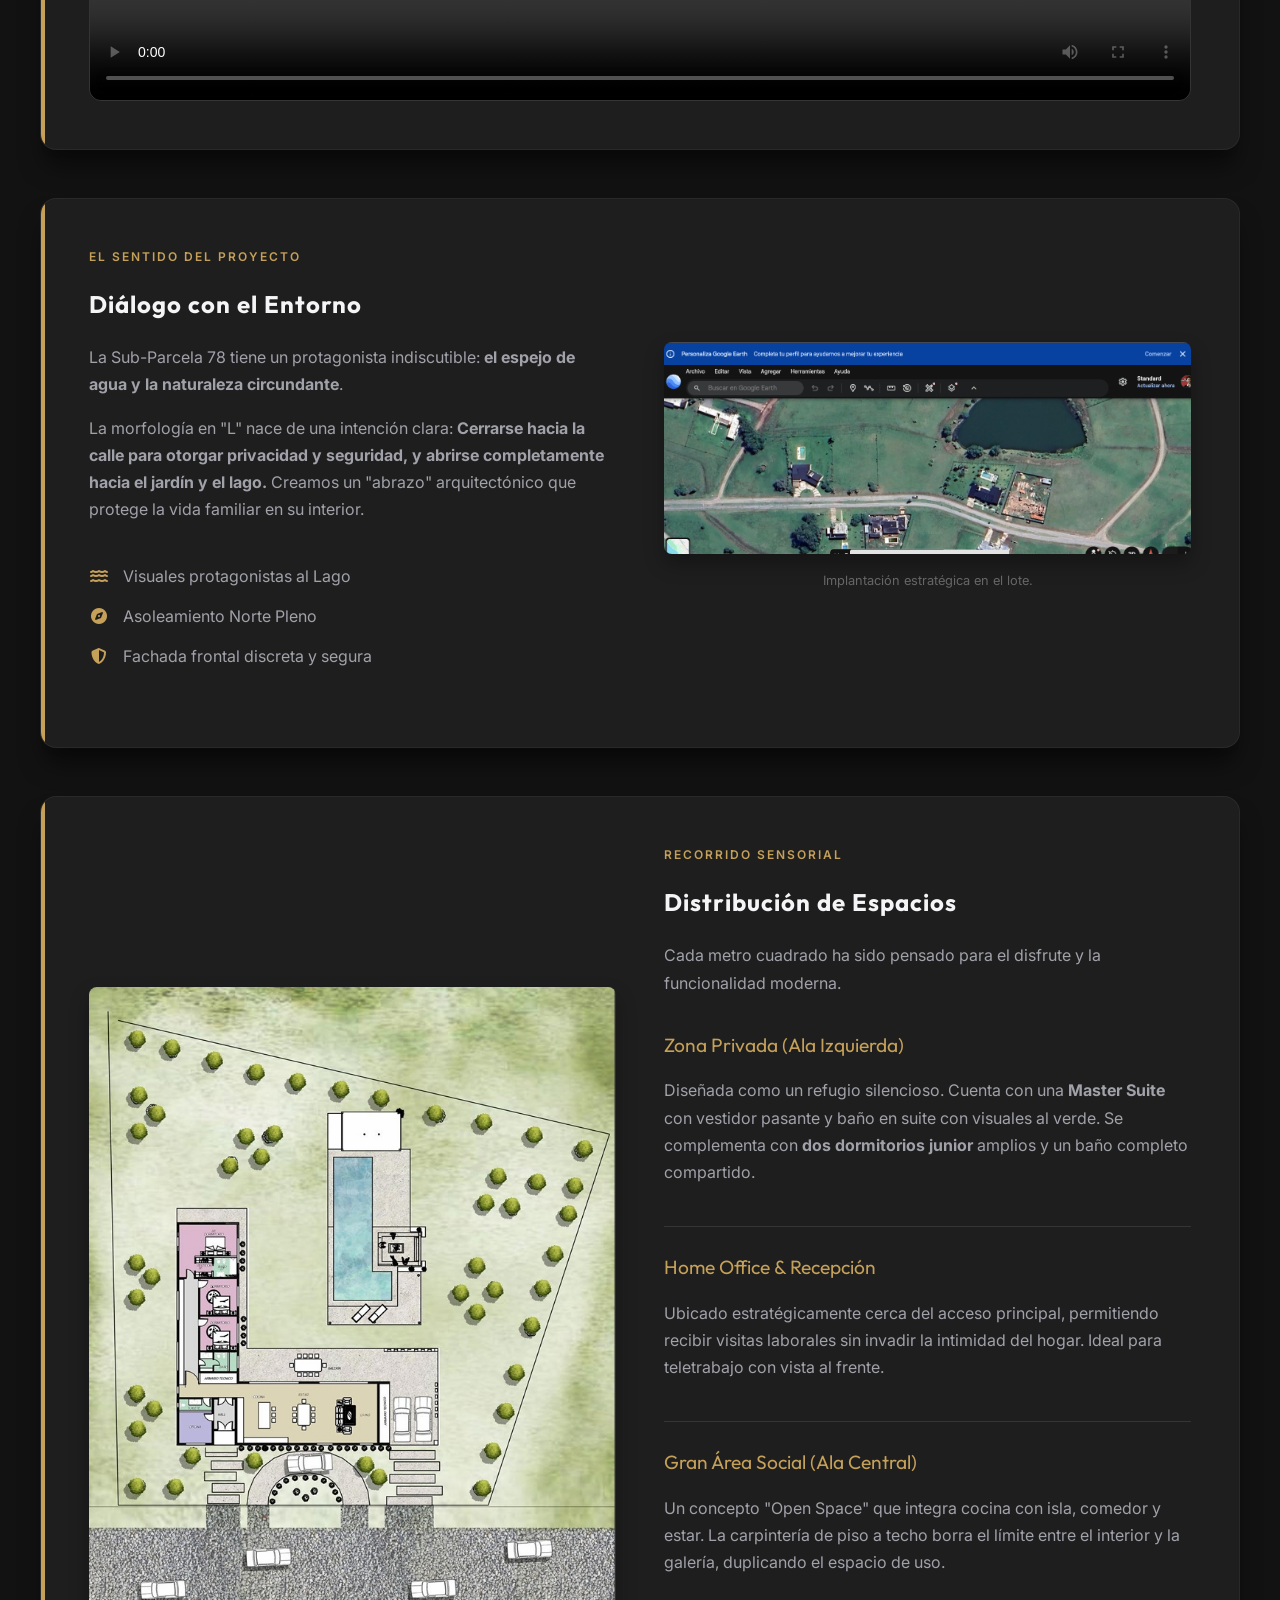
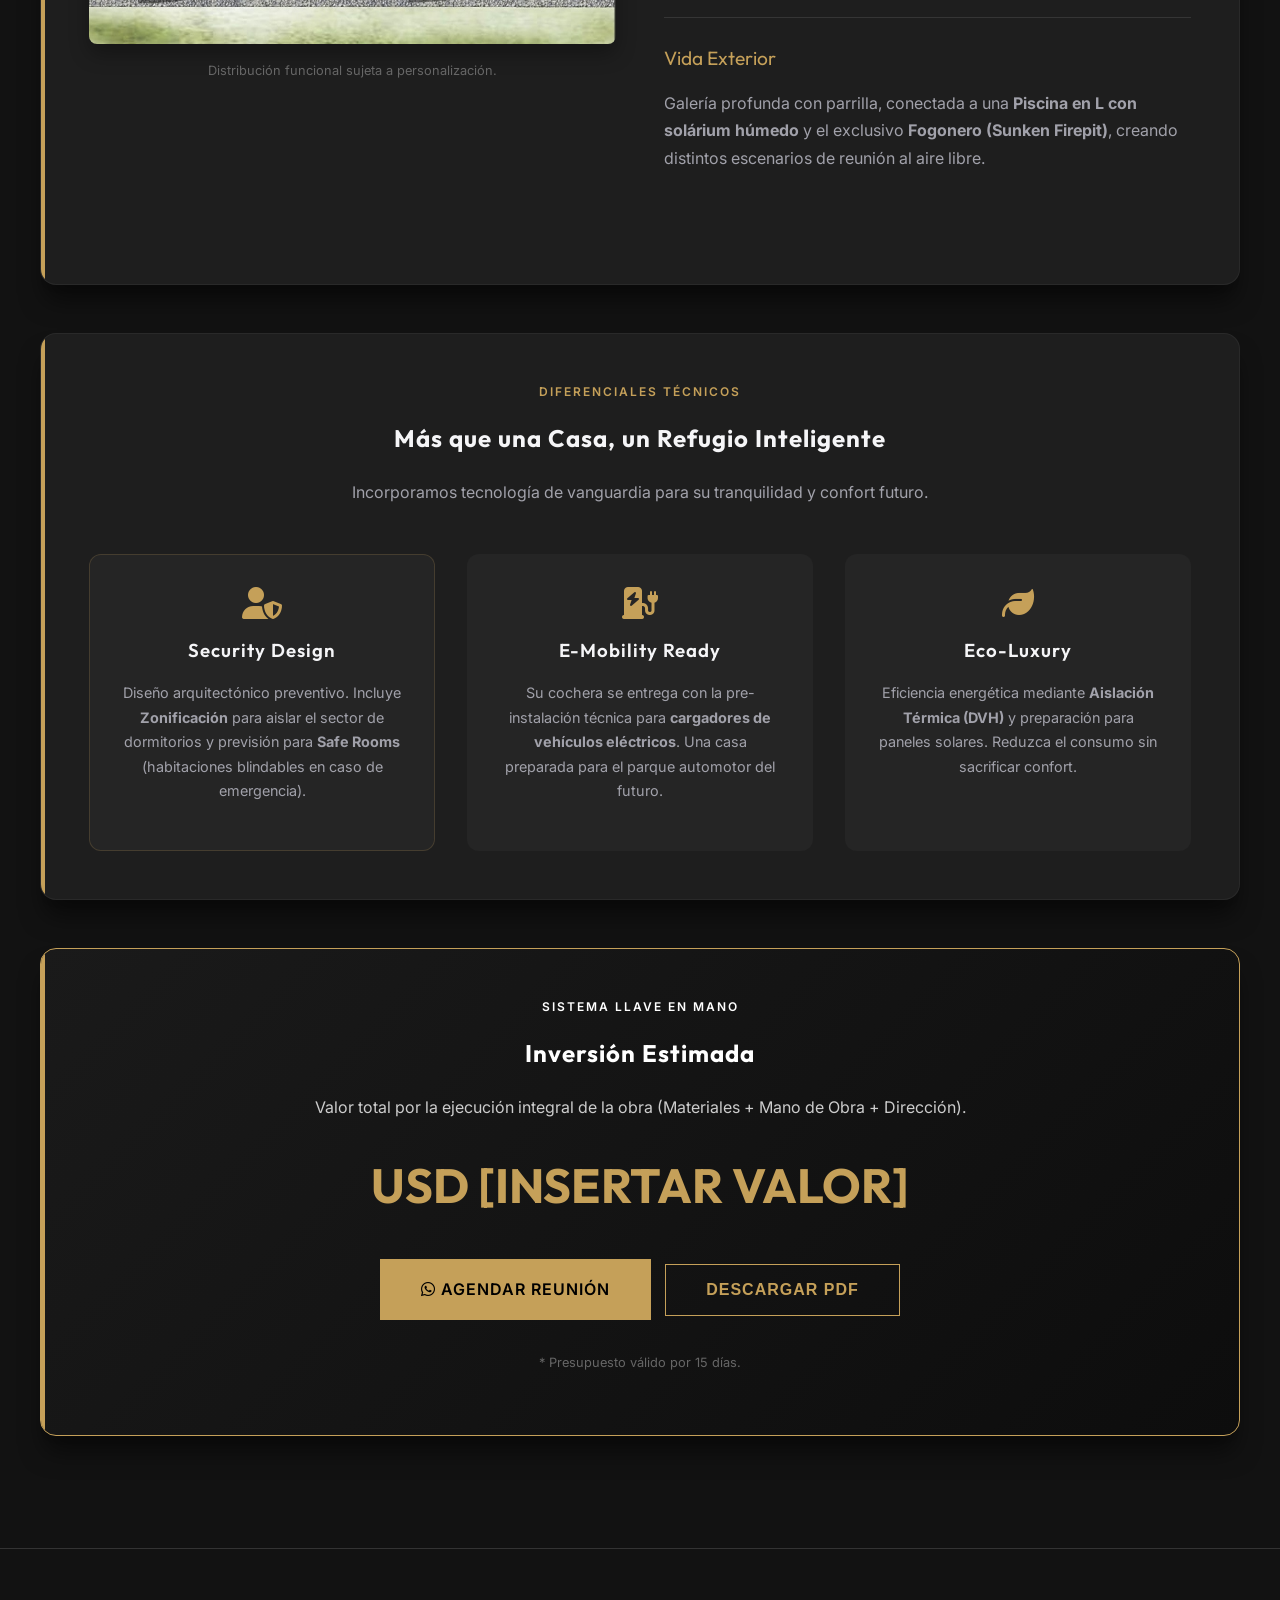
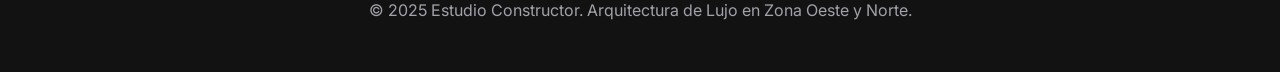
==== commit 6caeb48e: "Revert PDF to dark theme with improved layout" ====
--- a/propuesta-loreti.html
+++ b/propuesta-loreti.html
@@ -382,24 +382,233 @@
                 box-shadow: none !important;
                 border: none !important;
                 padding: 0 !important;
-                /* Reduced padding */
+                margin-bottom: 3rem !important;
+                page-break-inside: avoid;
+                break-inside: avoid;
+                display: block;
+                overflow: visible !important;
+            }
+
+            border-color: rgba(197, 160, 89, 0.3);
+            transform: translateY(-5px);
+        }
+
+        .feature-icon {
+            font-size: 2rem;
+            color: var(--gold-solid);
+            margin-bottom: 1rem;
+            display: block;
+        }
+
+        .feature-title {
+            font-weight: 600;
+            margin-bottom: 0.5rem;
+            color: var(--text-light);
+        }
+
+        .feature-desc {
+            font-size: 0.9rem;
+            color: var(--text-dim);
+        }
+
+        /* --- BUDGET & BUTTONS --- */
+        .budget-card {
+            background: linear-gradient(135deg, #1a1a1a 0%, #0d0d0d 100%);
+            border: 1px solid var(--gold-solid);
+            text-align: center;
+        }
+
+        .price-tag {
+            font-size: 3rem;
+            font-family: 'Outfit', sans-serif;
+            font-weight: 700;
+            color: var(--gold-solid);
+            margin: 1.5rem 0;
+        }
+
+        .btn {
+            display: inline-block;
+            padding: 1rem 2.5rem;
+            border-radius: 0px;
+            text-decoration: none;
+            font-weight: 600;
+            transition: all 0.3s;
+            cursor: pointer;
+            border: 1px solid var(--gold-solid);
+            font-size: 1rem;
+            letter-spacing: 1px;
+            text-transform: uppercase;
+        }
+
+        .btn-primary {
+            background-color: var(--gold-solid);
+            color: #000;
+        }
+
+        .btn-primary:hover {
+            background-color: #e0b665;
+            box-shadow: 0 0 15px rgba(197, 160, 89, 0.3);
+        }
+
+        .btn-outline {
+            background-color: transparent;
+            color: var(--gold-solid);
+        }
+
+        .btn-outline:hover {
+            background-color: rgba(197, 160, 89, 0.1);
+        }
+
+        /* --- UTILS --- */
+        img {
+            max-width: 100%;
+            height: auto;
+            border-radius: 8px;
+            box-shadow: 0 10px 20px rgba(0, 0, 0, 0.3);
+        }
+
+        .text-dim {
+            color: var(--text-dim);
+        }
+
+        ul.check-list {
+            list-style: none;
+            padding: 0;
+            text-align: left;
+            display: inline-block;
+        }
+
+        ul.check-list li {
+            margin-bottom: 0.8rem;
+            color: var(--text-dim);
+        }
+
+        ul.check-list li i {
+            color: var(--gold-solid);
+            margin-right: 10px;
+            width: 20px;
+            text-align: center;
+        }
+
+        @keyframes fadeIn {
+            from {
+                opacity: 0;
+                transform: translateY(20px);
+            }
+
+            to {
+                opacity: 1;
+                transform: translateY(0);
+            }
+        }
+
+        /* --- PRINT --- */
+        @media print {
+            @page {
+                size: A4;
+                margin: 0;
+                /* Full bleed for cover */
+            }
+
+            body {
+                background-color: #121212 !important;
+                color: #f5f5f7 !important;
+                font-size: 11pt;
+                -webkit-print-color-adjust: exact;
+                print-color-adjust: exact;
+                margin: 0;
+            }
+
+            .hero,
+            .btn,
+            footer,
+            .no-print,
+            video,
+            .video-bg {
+                display: none !important;
+            }
+
+            .container {
+                width: 100% !important;
+                max-width: 100% !important;
+                padding: 0 !important;
+                margin: 0 !important;
+            }
+
+            /* COVER PAGE */
+            .print-cover {
+                display: flex !important;
+                flex-direction: column;
+                justify-content: center;
+                align-items: center;
+                height: 100vh;
+                width: 100%;
+                background: #121212 !important;
+                /* Dark cover */
+                color: #c5a059 !important;
+                text-align: center;
+                page-break-after: always;
+                position: relative;
+            }
+
+            .print-cover h1 {
+                font-size: 4rem;
+                color: #c5a059 !important;
+                margin-bottom: 1rem;
+            }
+
+            .print-cover p {
+                font-size: 1.5rem;
+                color: white !important;
+            }
+
+            .print-cover .logo-print {
+                font-size: 2rem;
+                font-weight: bold;
+                margin-bottom: 4rem;
+                letter-spacing: 4px;
+                border-bottom: 2px solid #c5a059;
+                padding-bottom: 1rem;
+            }
+
+            /* CONTENT PAGES */
+            .card {
+                background: #1e1e1e !important;
+                color: #f5f5f7 !important;
+                box-shadow: none !important;
+                border: 1px solid rgba(255, 255, 255, 0.05) !important;
+                padding: 2rem !important;
                 margin-bottom: 2rem !important;
                 page-break-inside: avoid;
-                /* Avoid breaking inside cards */
+                break-inside: avoid;
                 display: block;
-                /* Reset flex to allow natural flow */
+                overflow: visible !important;
+            }
+
+            .card:last-child {
+                page-break-after: avoid;
             }
 
             .card::before {
-                display: none !important;
+                content: '';
+                display: block !important;
+                position: absolute;
+                top: 0;
+                left: 0;
+                width: 4px;
+                height: 100%;
+                background: #c5a059 !important;
+                -webkit-print-color-adjust: exact;
+                print-color-adjust: exact;
             }
 
             h1,
             h2,
             h3,
             h4 {
-                color: #000 !important;
+                color: #f5f5f7 !important;
                 page-break-after: avoid;
+                break-after: avoid;
             }
 
             .section-tag,
@@ -411,7 +620,7 @@
 
             .text-dim,
             .feature-desc {
-                color: #444 !important;
+                color: #a1a1aa !important;
             }
 
             .grid-2,
@@ -423,20 +632,24 @@
             .grid-3>div {
                 margin-bottom: 2rem;
                 page-break-inside: avoid;
+                break-inside: avoid;
             }
 
             img {
                 max-width: 100% !important;
                 height: auto !important;
                 box-shadow: none !important;
-                border: 1px solid #eee;
-                max-height: 50vh;
+                border: 1px solid #333;
+                max-height: 45vh;
                 object-fit: contain;
+                page-break-inside: avoid;
+                break-inside: avoid;
+                background: #000;
             }
 
             .budget-card {
-                background: #fff !important;
-                border: 5px double #c5a059 !important;
+                background: #1e1e1e !important;
+                border: 1px solid #c5a059 !important;
                 padding: 2rem !important;
             }
 
@@ -450,9 +663,9 @@
                 margin-top: 2rem;
                 padding: 1.5rem;
                 border: 1px dashed #c5a059;
-                color: #000;
+                color: #f5f5f7;
                 text-align: center;
-                background: #fffbf0;
+                background: rgba(197, 160, 89, 0.1) !important;
             }
 
             .print-only-link a {
